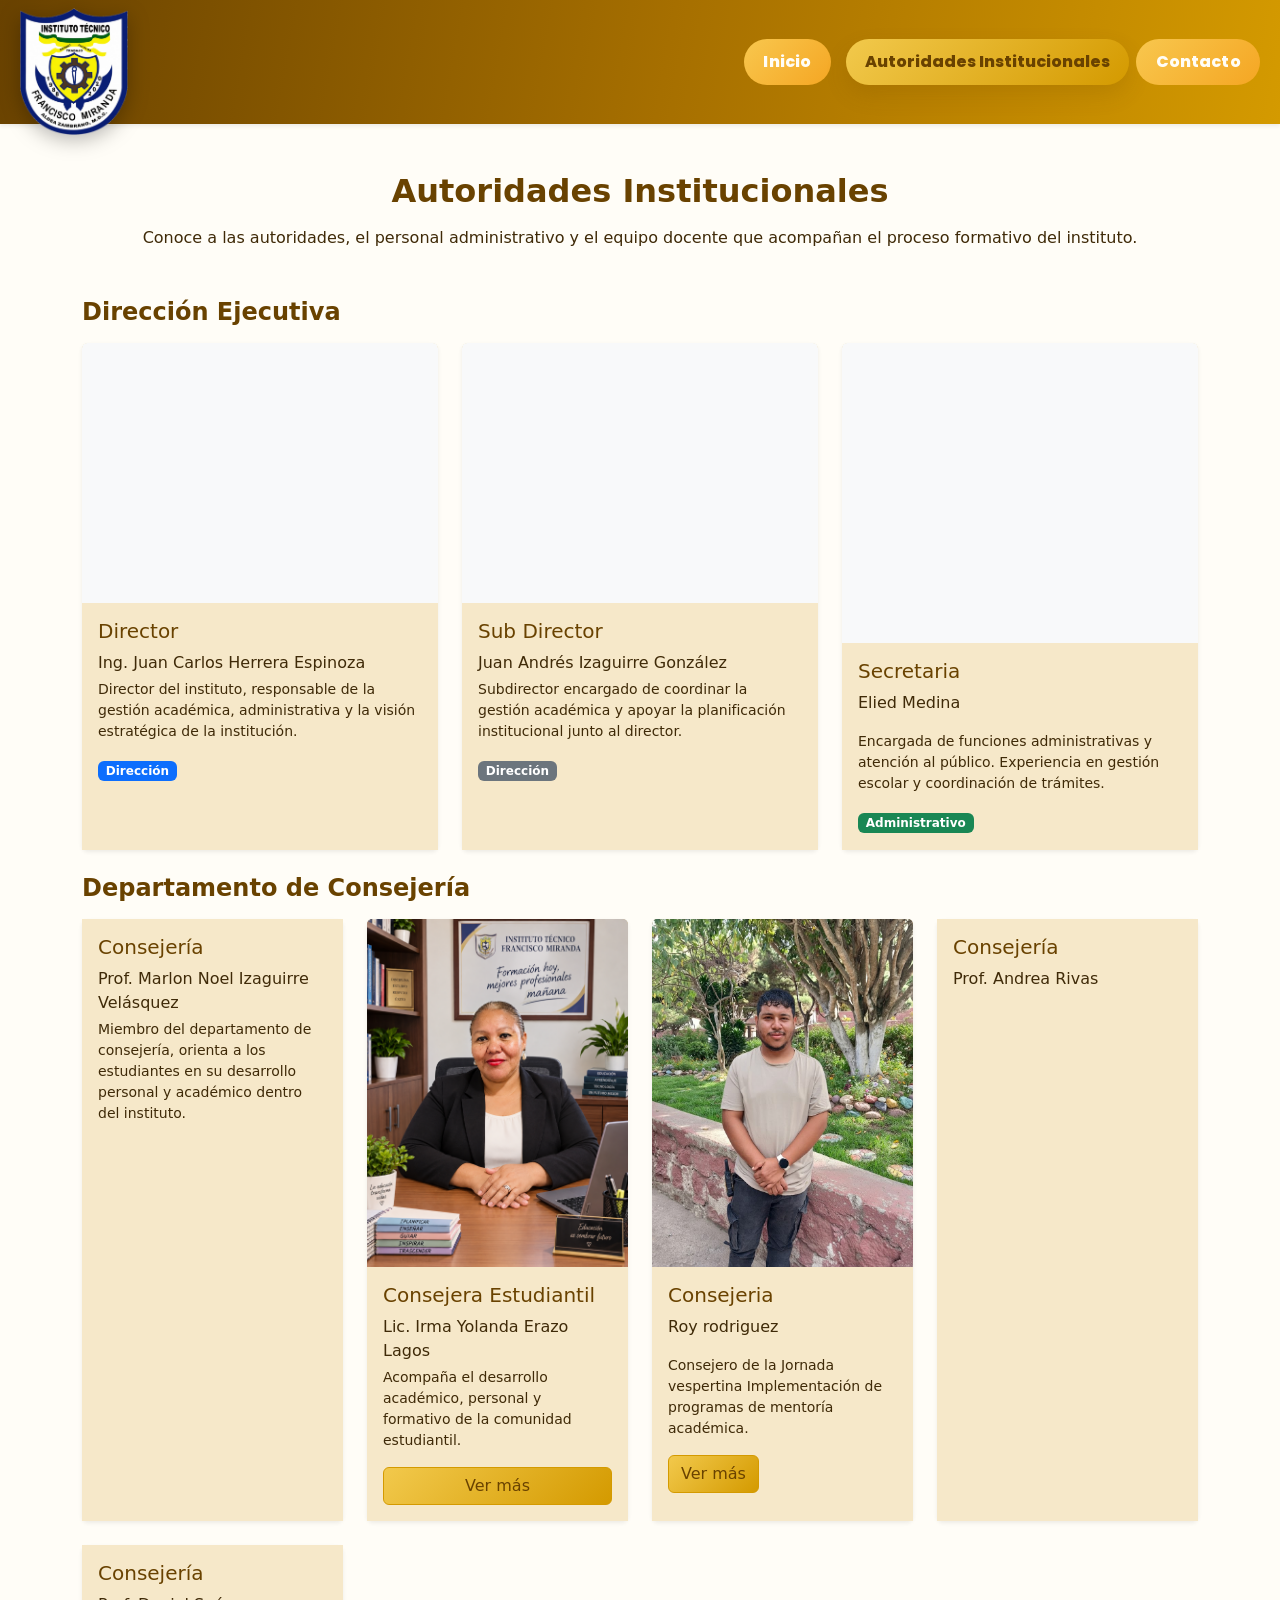
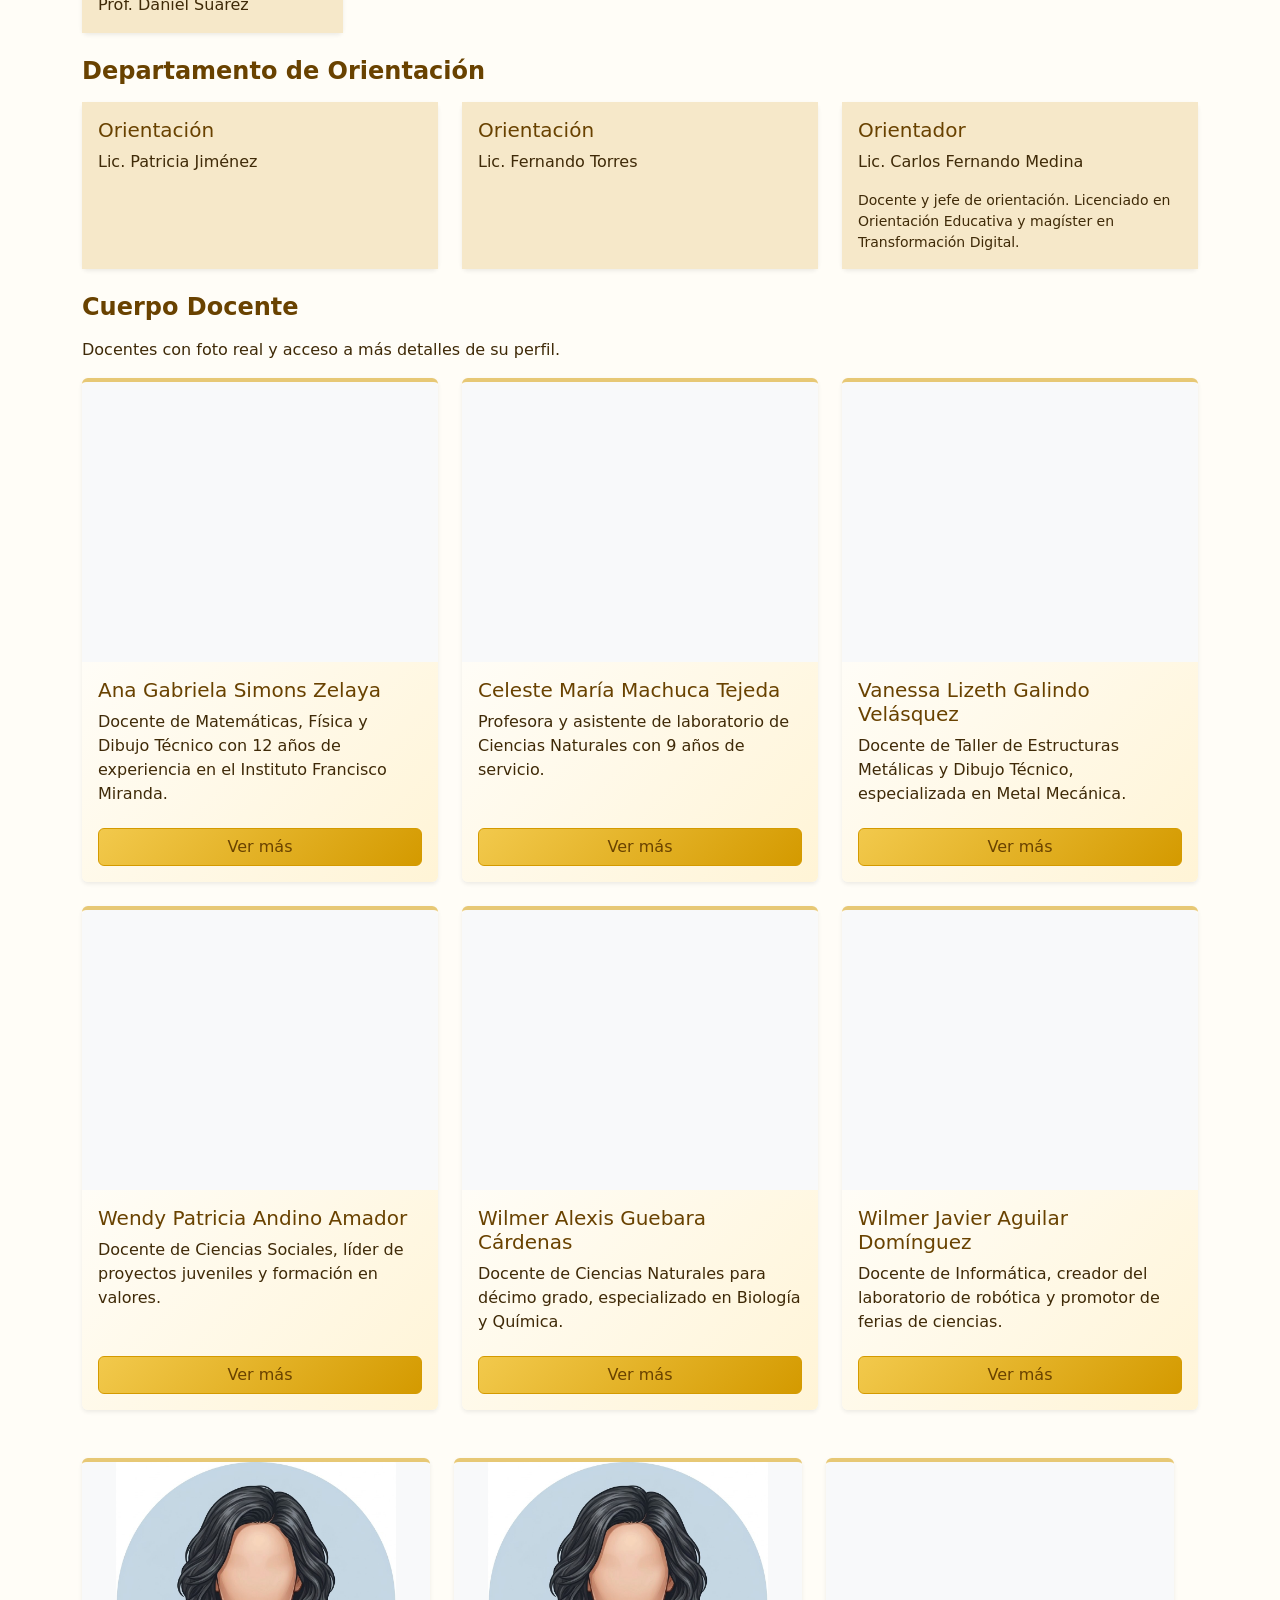
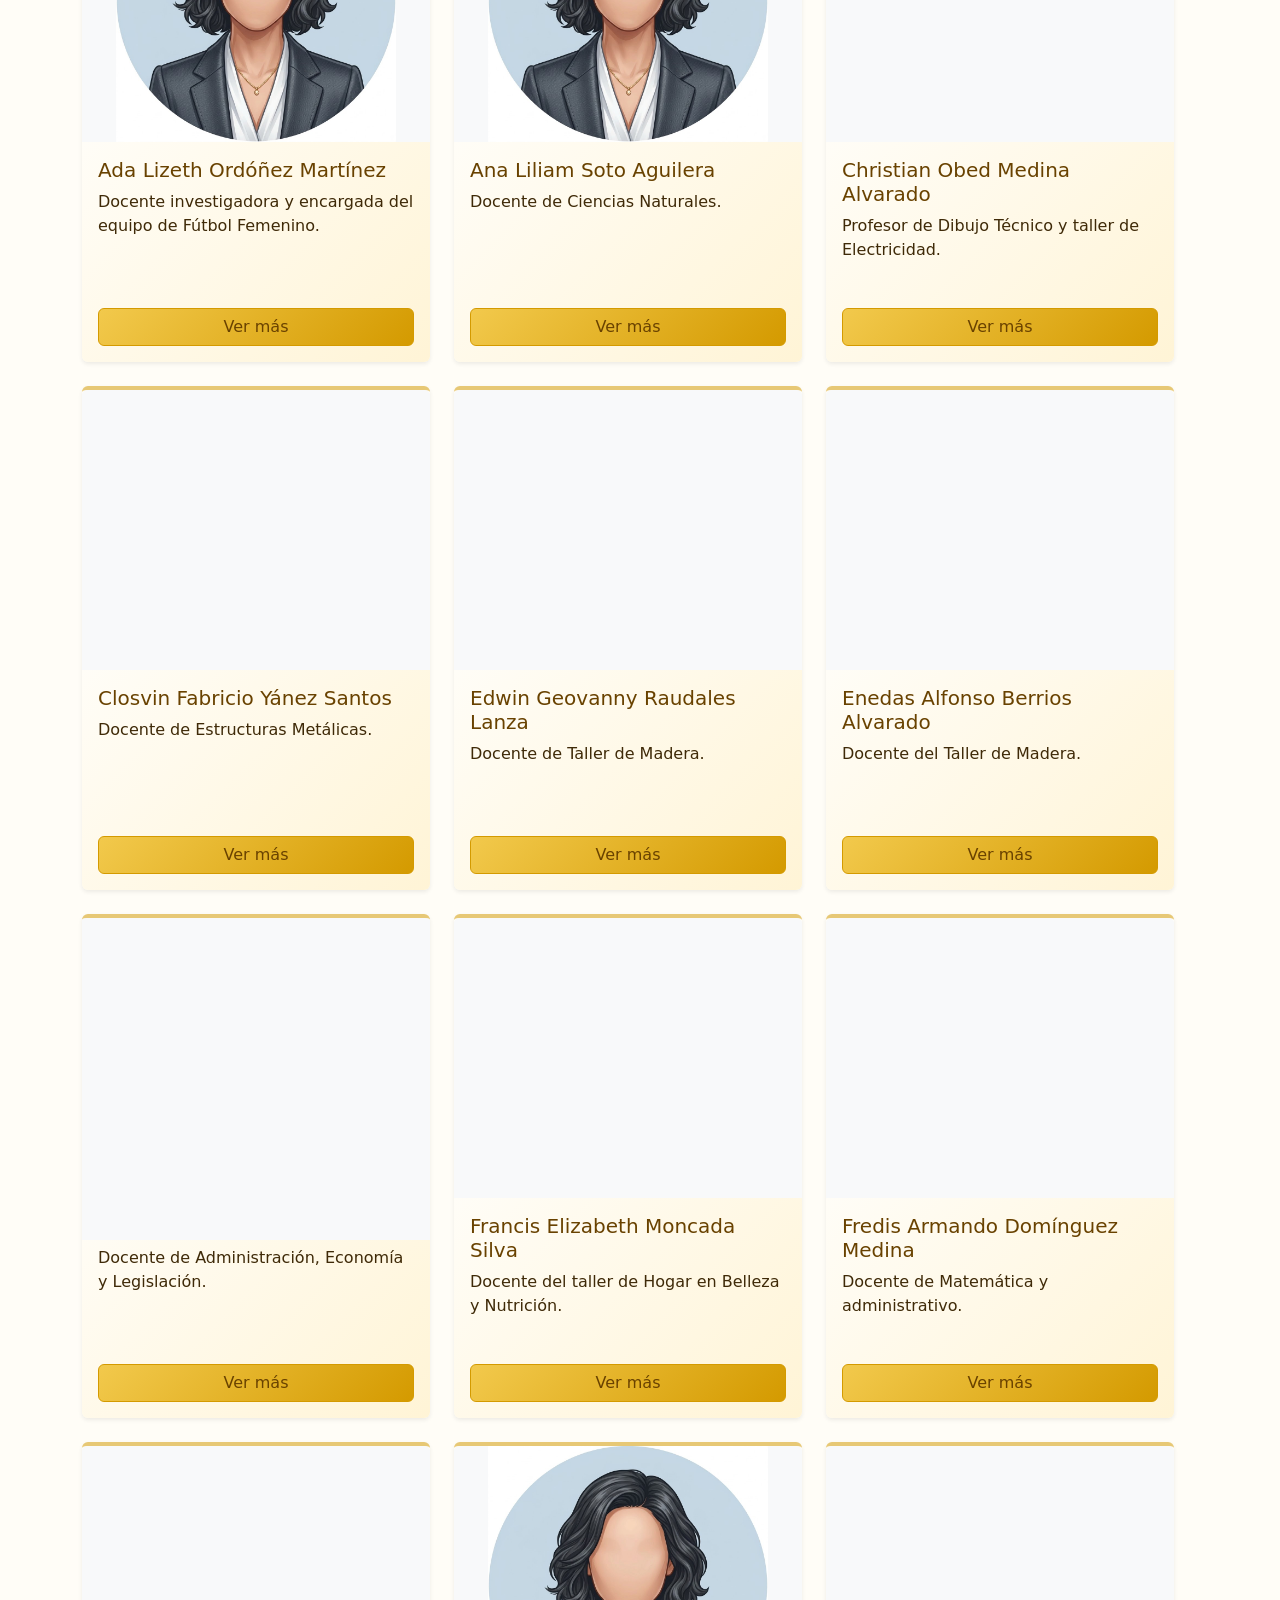
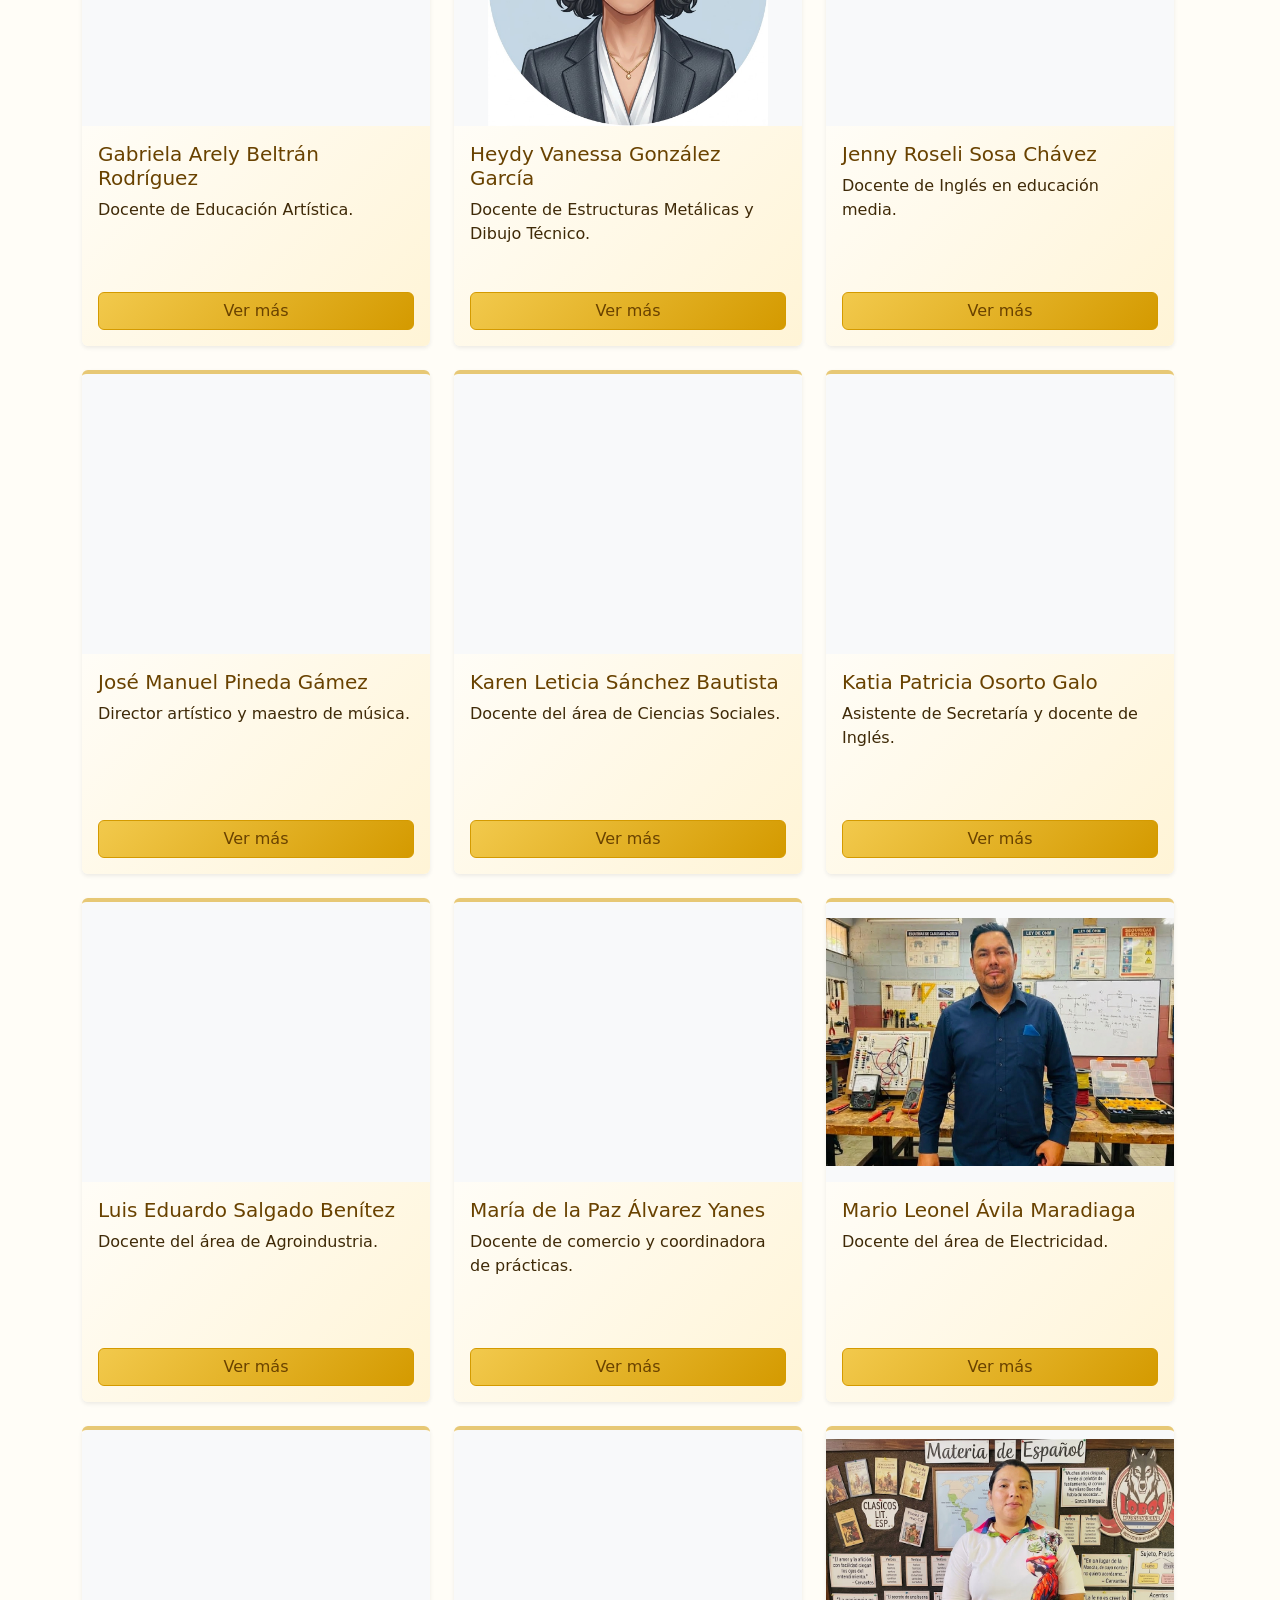
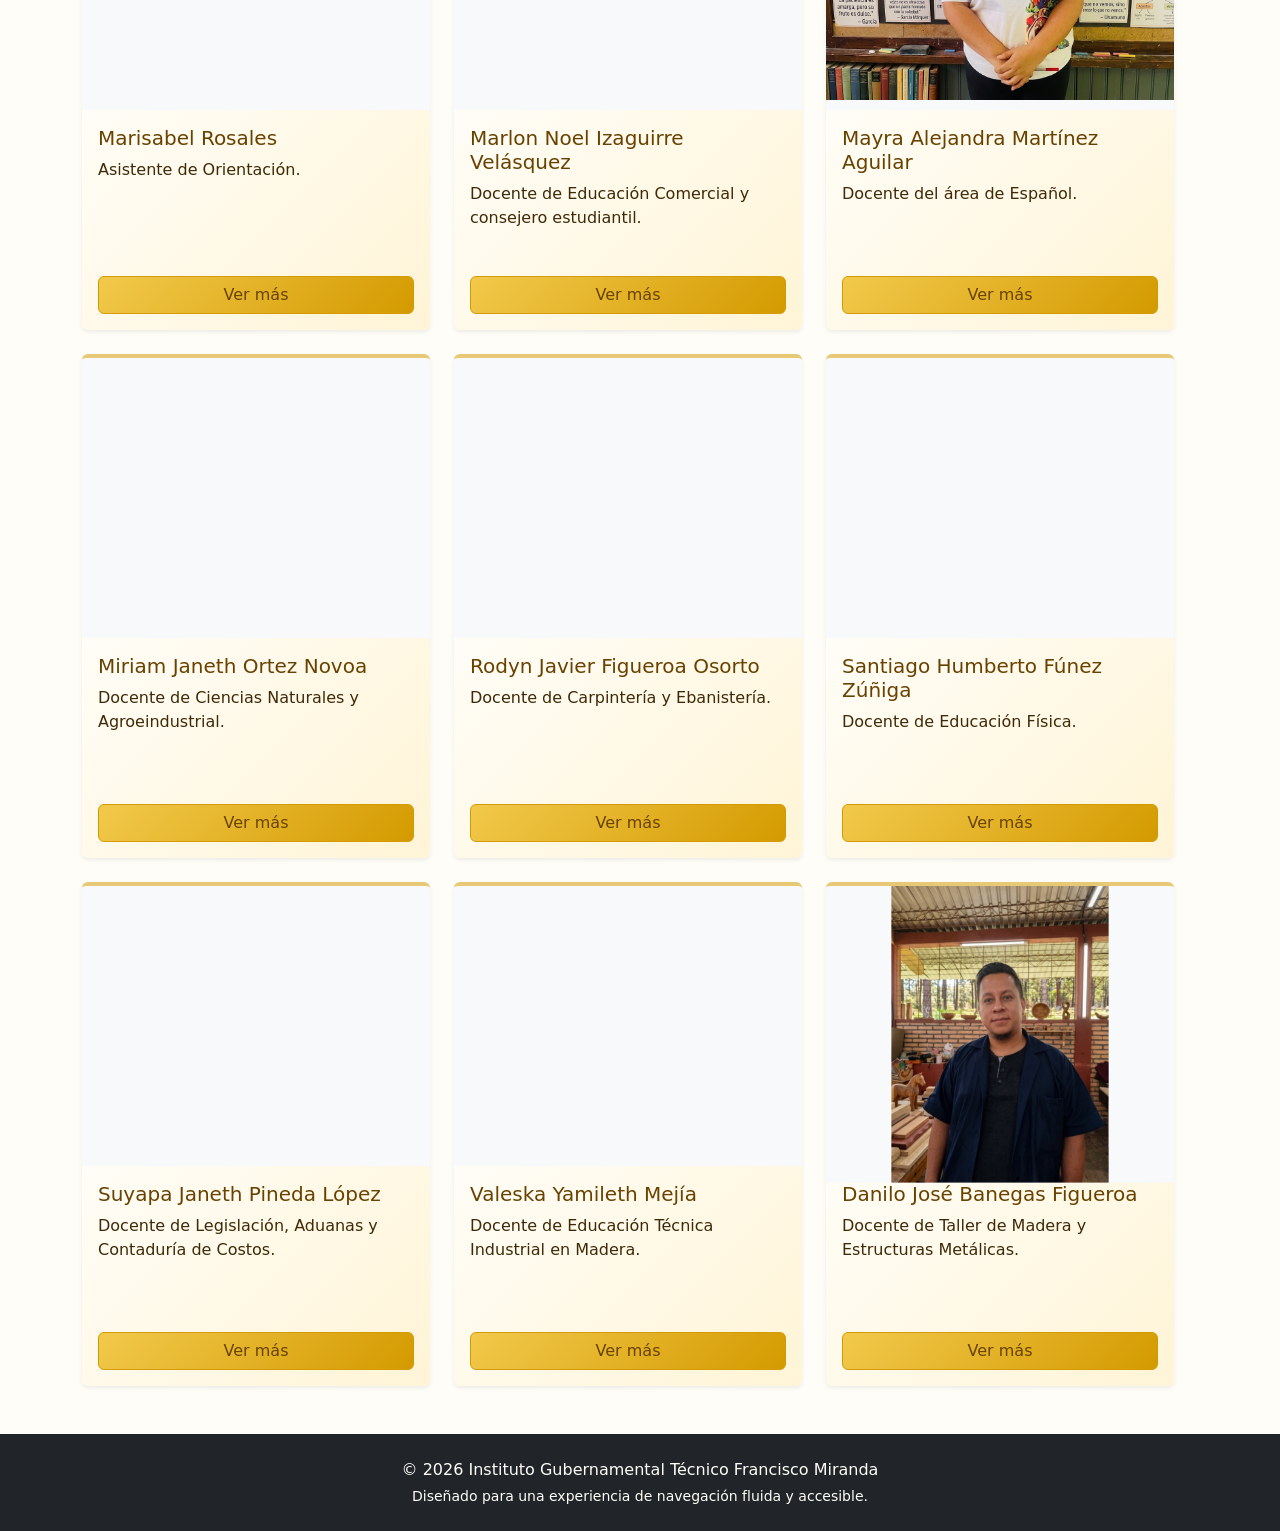
==== autoridades.html @ b141826d "cambio en apartado de Autoridades y cambios adicionales, fotos, botones etc" ====
<!DOCTYPE html>
<html lang="es">
  <head>
    <meta charset="UTF-8" />
    <meta name="viewport" content="width=device-width, initial-scale=1.0" />
    <title>Autoridades Institucionales - Instituto Técnico Francisco Miranda</title>
    <link href="https://cdn.jsdelivr.net/npm/bootstrap@5.3.2/dist/css/bootstrap.min.css" rel="stylesheet" />
    <link href="https://fonts.googleapis.com/css2?family=Poppins:wght@400;500;600;700;800&display=swap" rel="stylesheet" />
    <link rel="stylesheet" href="styles.css" />
  </head>
  <body>
    <header class="sticky-top shadow-sm site-header">
      <nav class="navbar navbar-expand-lg navbar-light container-fluid px-3">
        <a class="navbar-brand fw-bold d-flex align-items-center gap-2" href="index.html#inicio">
          <span class="logo-placeholder"><img src="fotos de maestros/Logo Instituto transparente.png" alt="Logo del Instituto Técnico Gubernamental Francisco Miranda" /></span>
          <span class="institution-name">Instituto Técnico Gubernamental Francisco Miranda</span>
        </a>
        <button class="navbar-toggler" type="button" data-bs-toggle="collapse" data-bs-target="#navbarSupportedContent" aria-controls="navbarSupportedContent" aria-expanded="false" aria-label="Abrir navegación">
          <span class="navbar-toggler-icon"></span>
        </button>
        <div class="collapse navbar-collapse" id="navbarSupportedContent">
          <ul class="navbar-nav ms-auto mb-2 mb-lg-0 align-items-lg-center">
            <li class="nav-item"><a class="nav-link" href="index.html">Inicio</a></li>
            <li class="nav-item ms-lg-2"><a class="btn btn-warning navbar-matricula-btn" href="autoridades.html" aria-current="page">Autoridades Institucionales</a></li>
            <li class="nav-item"><a class="nav-link" href="index.html#contacto">Contacto</a></li>
          </ul>
        </div>
      </nav>
    </header>

    <main>
      <div id="autoridades-content" aria-live="polite">
        <div class="container py-5 text-center">
          <div class="spinner-border" role="status"><span class="visually-hidden">Cargando...</span></div>
          <p class="mt-3">Cargando autoridades institucionales...</p>
        </div>
      </div>
    </main>

    <footer class="py-4 bg-dark text-white">
      <div class="container text-center">
        <p class="mb-1">© 2026 Instituto Gubernamental Técnico Francisco Miranda</p>
        <p class="small mb-0">Diseñado para una experiencia de navegación fluida y accesible.</p>
      </div>
    </footer>

    <div class="modal fade" id="teacherModal" tabindex="-1" aria-labelledby="teacherModalLabel" aria-hidden="true">
      <div class="modal-dialog modal-lg modal-dialog-centered">
        <div class="modal-content">
          <div class="modal-header">
            <div>
              <h5 class="modal-title" id="teacherModalLabel"></h5>
              <p class="mb-0 text-muted" id="teacherModalTitle"></p>
            </div>
            <button type="button" class="btn-close" data-bs-dismiss="modal" aria-label="Cerrar"></button>
          </div>
          <div class="modal-body">
            <p id="teacherModalSummary" class="fw-semibold"></p>
            <p id="teacherModalDetails" class="mb-0"></p>
          </div>
        </div>
      </div>
    </div>

    <script src="https://cdn.jsdelivr.net/npm/bootstrap@5.3.2/dist/js/bootstrap.bundle.min.js"></script>
    <script>
      async function cargarAutoridades() {
        const contenedor = document.getElementById('autoridades-content');

        try {
          const respuesta = await fetch('index.html');
          if (!respuesta.ok) throw new Error('No se pudo cargar el equipo institucional.');

          const documento = new DOMParser().parseFromString(await respuesta.text(), 'text/html');
          const autoridades = documento.getElementById('autoridades');
          if (!autoridades) throw new Error('No se encontró la sección de autoridades.');

          contenedor.replaceChildren(autoridades);
        } catch (error) {
          contenedor.innerHTML = '<div class="container py-5 text-center"><h1 class="section-title">Autoridades Institucionales</h1><p>No fue posible cargar la información en este momento.</p><a class="btn btn-primary" href="index.html">Volver al inicio</a></div>';
        }
      }

      document.getElementById('teacherModal').addEventListener('show.bs.modal', function (event) {
        const button = event.relatedTarget;
        document.getElementById('teacherModalLabel').textContent = button.getAttribute('data-bs-name') || '';
        document.getElementById('teacherModalTitle').textContent = button.getAttribute('data-bs-title') || '';
        document.getElementById('teacherModalSummary').textContent = button.getAttribute('data-bs-summary') || '';
        document.getElementById('teacherModalDetails').textContent = button.getAttribute('data-bs-details') || '';
      });

      cargarAutoridades();
    </script>
  </body>
</html>
---- styles.css ----
:root {
  --azul-principal: #0D6EFD;
  --azul-oscuro: #002B7F;
  --vino: #7A1F3D;
  --dorado: #FFD700;
  --lavanda: #D9D9FF;
  --blanco: #FFFFFF;
  --fondo-calido: #FFFACD;
  --azul-claro: #DCEAF7;
  --lavanda-suave: #F1EEFA;
  --dorado-claro: #F3D98B;
  --vino-claro: #A94B68;
  --texto: #172033;

  --primary: var(--azul-principal);
  --secondary: var(--dorado);
  --dark: var(--azul-oscuro);
  --light: var(--blanco);
  --ink: var(--texto);
  --teal: var(--vino);
  --nav-pastel: var(--lavanda);
  --nav-strong: var(--azul-oscuro);
  --header-blue: var(--azul-oscuro);
  --ochre-soft: var(--dorado-claro);
  --ochre-dark: #8A6515;
  --beige-page: var(--lavanda-suave);
  --project-blue: var(--azul-principal);
  --project-blue-dark: var(--azul-oscuro);
}

* {
  box-sizing: border-box;
}

html {
  scroll-behavior: smooth;
}

body {
  font-family: "Inter", system-ui, -apple-system, BlinkMacSystemFont, "Segoe UI", sans-serif;
  background-color: var(--beige-page);
  color: #212529;
}

.site-header {
  background: linear-gradient(90deg, #ffd700 0%, #d8b52a 45%, #002b7f 100%);
  font-family: "Poppins", sans-serif;
}

.institution-strip {
  padding: 0.5rem 20px;
  background-color: transparent;
  color: #ffffff;
  font-size: 0.9rem;
  font-weight: 700;
  letter-spacing: 0.08em;
  text-align: right;
  text-transform: uppercase;
}

.navbar {
  background-color: transparent;
  min-height: 82px;
  padding-left: 20px !important;
  padding-right: 20px !important;
}

.navbar-brand {
  margin-left: 0;
  padding: 0;
  background-color: transparent;
  color: #ffffff !important;
}

.navbar-brand:hover,
.navbar-brand:focus {
  color: #ffffff !important;
}

.institution-name {
  max-width: 245px;
  color: #ffffff;
  font-family: Georgia, "Times New Roman", serif;
  font-size: 1.35rem;
  font-weight: 700;
  letter-spacing: 0.02em;
  line-height: 1.2;
}

.logo-placeholder {
  display: inline-grid;
  width: 70px;
  height: 70px;
  place-items: center;
  overflow: visible;
  border-radius: 0;
  background-color: transparent;
  color: #172033;
  font-size: 0.68rem;
  font-weight: 800;
  letter-spacing: 0.06em;
}

.logo-placeholder img {
  display: block;
  width: 100%;
  height: 100%;
  object-fit: contain;
}

.nav-link {
  color: #ffffff !important;
  font-weight: 700;
  transition: color 0.25s ease, transform 0.25s ease;
}

.nav-link:hover,
.nav-link.active {
  color: #d9d9ff !important;
  transform: translateY(-1px);
}

.navbar-matricula-btn {
  border-radius: 999px;
  padding: 0.7rem 1.2rem;
  font-weight: 800;
  color: #1f2937 !important;
  background: linear-gradient(135deg, #f8c74e 0%, #f5a623 100%);
  border: none;
  box-shadow: 0 10px 22px rgba(245, 166, 35, 0.22);
}

.navbar-matricula-btn:hover {
  background: linear-gradient(135deg, #f4ba35 0%, #e9950a 100%);
  color: #1f2937 !important;
}

.specialty-bar {
  border-top: 1px solid rgba(255, 255, 255, 0.22);
  background-color: var(--vino);
}

.specialty-links {
  display: flex;
  gap: 0.8rem;
  align-items: center;
  justify-content: center;
  flex-wrap: wrap;
  padding-top: 0.35rem;
  padding-bottom: 0.35rem;
  width: 100%;
  max-width: 100%;
  overflow: visible;
}

.specialty-links a {
  flex: 0 1 auto;
  min-width: 10rem;
  padding: 0.65rem 1.15rem;
  border: 2px solid rgba(255, 255, 255, 0.9);
  border-radius: 999px;
  background-color: #ffffff;
  color: var(--header-blue);
  font-family: "Poppins", sans-serif;
  font-size: 1.12rem;
  font-weight: 700;
  letter-spacing: 0.02em;
  text-align: center;
  text-decoration: none;
  transition: transform 0.2s ease, background-color 0.2s ease, box-shadow 0.2s ease;
  display: inline-block;
  position: relative;
  box-shadow: 0 6px 14px rgba(17, 24, 39, 0.08);
}

.specialty-links a:hover {
  background-color: #d9d9ff;
  transform: translateY(-2px);
  box-shadow: 0 12px 22px rgba(17, 24, 39, 0.12);
}

.specialty-links .dropdown {
  position: relative;
  display: inline-block;
  flex: 0 1 auto;
  min-width: 8.5rem;
}

.specialty-links .dropdown-toggle {
  flex: 0 1 auto;
  min-width: 10rem;
  padding: 0.65rem 1.15rem;
  border: 2px solid rgba(255, 255, 255, 0.9);
  border-radius: 999px;
  background-color: #ffffff;
  color: var(--header-blue);
  font-family: "Poppins", sans-serif;
  font-size: 1.12rem;
  font-weight: 700;
  letter-spacing: 0.02em;
  text-align: center;
  text-decoration: none;
  display: block;
  transition: transform 0.2s ease, background-color 0.2s ease, box-shadow 0.2s ease;
  box-shadow: 0 6px 14px rgba(17, 24, 39, 0.08);
}

.specialty-links .dropdown-toggle::after {
  display: none;
}

.specialty-links .dropdown-toggle:hover {
  background-color: #d9d9ff;
  transform: translateY(-2px);
  box-shadow: 0 12px 22px rgba(17, 24, 39, 0.12);
}

.specialty-links .dropdown-menu {
  min-width: 250px;
  border: 2px solid rgba(255, 255, 255, 0.9);
  border-radius: 12px;
  background-color: #ffffff;
  box-shadow: 0 4px 12px rgba(0, 0, 0, 0.15);
}

.specialty-links .dropdown-item {
  padding: 0.75rem 1.25rem;
  color: var(--header-blue);
  font-weight: 500;
  transition: background-color 0.2s ease;
}

.specialty-links .dropdown-item:hover {
  background-color: #d9d9ff;
  color: var(--header-blue);
}

.specialty-links .dropdown-item.active,
.specialty-links .dropdown-item:active {
  background-color: #c0b8ff;
  color: var(--header-blue);
}

.specialty-links .dropdown-divider {
  margin: 0.5rem 0;
  border-color: rgba(166, 83, 58, 0.2);
}

.hero-section {
  min-height: 90vh;
  background-color: var(--ink);
}

.hero-section .carousel,
.hero-section .carousel-item {
  height: 90vh;
  min-height: 90vh;
}

.carousel-item {
  position: relative;
  background-position: center;
  background-size: cover;
}

.hero-overlay {
  position: absolute;
  inset: 0;
  background: linear-gradient(90deg, rgba(9, 25, 48, 0.9) 0%, rgba(9, 25, 48, 0.65) 48%, rgba(9, 25, 48, 0.2) 100%);
}

.hero-content {
  position: relative;
  z-index: 1;
  min-height: 90vh;
  display: flex;
  flex-direction: column;
  justify-content: center;
  align-items: flex-start;
  max-width: 1140px;
  padding: 6rem 4rem;
}

.hero-carousel-content {
  position: absolute;
  inset: 0;
  pointer-events: none;
}

.hero-carousel-content .hero-actions {
  pointer-events: auto;
}

.hero-kicker {
  color: #fbbf24;
  font-size: 0.82rem;
  font-weight: 700;
  letter-spacing: 0.12em;
  text-transform: uppercase;
}

.hero-content h1,
.hero-content h2 {
  max-width: 760px;
  margin: 1rem 0 0;
  font-size: clamp(2.5rem, 5vw, 5rem);
  font-weight: 800;
  line-height: 1.04;
}

.hero-content h1 {
  align-self: center;
  max-width: 900px;
  font-size: clamp(3rem, 6vw, 5.75rem);
  text-align: center;
}

.hero-content p {
  max-width: 650px;
  margin: 1.5rem 0 0;
  font-size: clamp(1rem, 1.8vw, 1.3rem);
  line-height: 1.65;
}

.hero-actions {
  display: flex;
  flex-wrap: wrap;
  gap: 0.8rem;
  margin-top: 1.25rem;
  transform: translateY(-0.5rem);
}

.carousel-indicators {
  z-index: 2;
}

.carousel-indicators [data-bs-target] {
  width: 2.5rem;
  height: 0.25rem;
  border: 0;
  border-radius: 0;
}

.section-title {
  font-size: clamp(2rem, 2.5vw, 2.75rem);
  font-weight: 700;
  margin-bottom: 1rem;
}

.category-tabs {
  display: flex;
  justify-content: center;
  align-items: center;
  flex-wrap: wrap;
  gap: 0.9rem;
  margin: 0 auto 1.4rem;
}

.category-tab {
  border: none;
  border-radius: 999px;
  background: #e5e5e5;
  color: #333333;
  font-size: 0.98rem;
  font-weight: 700;
  letter-spacing: 0.01em;
  padding: 0.8rem 1.5rem;
  min-width: 130px;
  box-shadow: 0 4px 10px rgba(17, 24, 39, 0.05);
  transition: all 0.25s ease;
}

.category-tab:hover,
.category-tab.is-active {
  background: #ffffff;
  color: #1b2d4f;
  transform: translateY(-1px);
  box-shadow: 0 8px 18px rgba(17, 24, 39, 0.08);
}

.tab-panels {
  position: relative;
  margin-top: 0.75rem;
}

.tab-panel {
  display: none;
}

.tab-panel.is-active {
  display: block;
}

.tab-dropdown-card {
  max-width: 980px;
  margin: 0 auto;
  background: #ffffff;
  border: 1px solid rgba(17, 24, 39, 0.06);
  border-radius: 1.25rem;
  box-shadow: 0 18px 35px rgba(15, 23, 42, 0.08);
  padding: 1.25rem;
}

.career-grid {
  display: grid;
  grid-template-columns: repeat(3, minmax(0, 1fr));
  gap: 1.25rem;
}

.career-card {
  background: #f8f8f8;
  border: 1px solid rgba(17, 24, 39, 0.05);
  border-radius: 1rem;
  padding: 1.25rem;
  min-height: 210px;
}

.career-card h3 {
  font-size: 1.12rem;
  font-weight: 800;
  color: #1b2d4f;
  margin-bottom: 0.7rem;
  line-height: 1.5;
}

.career-card p {
  margin: 0;
  color: #374151;
  line-height: 1.65;
}

.career-card-expanded {
  grid-column: 1 / -1;
}

.career-more-toggle {
  margin-top: 1rem;
}

.career-details {
  margin-top: 1.25rem;
  padding-top: 1.25rem;
  border-top: 1px solid rgba(27, 45, 79, 0.14);
}

.career-details h4 {
  margin: 0 0 0.85rem;
  color: #1b2d4f;
  font-size: 1.05rem;
  font-weight: 800;
}

.career-timeline {
  display: grid;
  gap: 0.7rem;
  margin-bottom: 1.25rem;
}

.career-timeline p {
  margin: 0;
  font-size: 0.92rem;
}

.career-gallery {
  display: grid;
  grid-template-columns: repeat(3, minmax(0, 1fr));
  gap: 0.75rem;
}

.career-gallery img {
  width: 100%;
  aspect-ratio: 3 / 2;
  border-radius: 0.7rem;
  object-fit: cover;
  background: var(--azul-claro);
}

.dropdown-list {
  list-style: none;
  padding: 0;
  margin: 0;
  display: grid;
  gap: 0.85rem;
}

.dropdown-list li,
.dropdown-list a {
  display: flex;
  align-items: center;
  gap: 0.6rem;
  color: #1f2937;
  font-weight: 600;
  text-decoration: none;
  padding: 0.75rem 0.9rem;
  border-radius: 0.8rem;
  background: #f5f5f5;
}

.dropdown-list a:hover {
  background: #efefef;
}

.dropdown-badge {
  display: inline-flex;
  align-items: center;
  justify-content: center;
  min-width: 96px;
  padding: 0.2rem 0.6rem;
  border-radius: 999px;
  background: #f5d98a;
  color: #3b2d00;
  font-size: 0.68rem;
  font-weight: 700;
  letter-spacing: 0.02em;
  text-transform: uppercase;
}

.eyebrow {
  color: var(--nav-strong);
  font-size: 0.78rem;
  font-weight: 800;
  letter-spacing: 0.14em;
  text-transform: uppercase;
}

.specialties-section {
  background-color: var(--lavanda-suave);
}

.specialty-card {
  min-height: 205px;
  padding: 1.6rem;
  border: 1px solid rgba(95, 72, 23, 0.1);
  border-radius: 0.75rem;
  color: #40351e;
  box-shadow: 0 0.75rem 1.5rem rgba(138, 101, 21, 0.08);
  transition: transform 0.25s ease, box-shadow 0.25s ease;
}

.workshop-button {
  display: inline-block;
  margin-top: 1rem;
  padding: 0.55rem 0.85rem;
  border-radius: 0.35rem;
  background-color: var(--ochre-dark);
  color: #fff9e7;
  font-size: 0.82rem;
  font-weight: 800;
  text-decoration: none;
}

.workshop-button:hover {
  background-color: #3f2f0d;
  color: #ffffff;
}

.specialty-card:hover {
  transform: translateY(-5px);
  box-shadow: 0 1rem 2rem rgba(138, 101, 21, 0.15);
}

.specialty-card span {
  color: var(--nav-strong);
  font-size: 0.76rem;
  font-weight: 800;
}

.specialty-card h3 {
  margin: 1.6rem 0 0.65rem;
  font-size: 1.35rem;
  font-weight: 800;
}

.specialty-card p {
  margin: 0;
  line-height: 1.55;
}

.specialty-ochre { background-color: #f5e1a4; }
.specialty-yellow { background-color: #f9d7b5; }
.specialty-peach { background-color: #e9d8ff; }
.specialty-purple { background-color: #e9d8ff; }
.specialty-orange { background-color: #f9d7b5; }
.specialty-cream { background-color: #f7e8c6; }
.specialty-sage { background-color: #dce8c4; }
.specialty-blue { background-color: var(--azul-claro); }

.subsection-title {
  font-size: 1.5rem;
  font-weight: 600;
  color: var(--ochre-dark);
  margin-bottom: 1rem;
}

.info-box {
  background-color: #f4e6c8;
}

#instituto {
  position: relative;
  isolation: isolate;
  overflow: hidden;
  background-color: #FFFACD;
  background-image:
    radial-gradient(circle at 12% 22%, rgba(255, 255, 255, 0.34) 0 2.2rem, transparent 2.35rem),
    radial-gradient(circle at 82% 18%, rgba(255, 255, 255, 0.24) 0 3rem, transparent 3.15rem),
    radial-gradient(circle at 28% 78%, rgba(255, 255, 255, 0.2) 0 1.5rem, transparent 1.65rem),
    radial-gradient(circle at 91% 74%, rgba(255, 255, 255, 0.28) 0 2.4rem, transparent 2.55rem),
    linear-gradient(135deg, #FFFACD 0%, #FFF7C2 100%);
  background-size: auto, auto, auto, auto, 100% 100%;
}

#instituto > .container {
  position: relative;
  z-index: 1;
}

#instituto .info-box {
  background: rgba(255, 250, 205, 0.82);
  border: 1px solid rgba(196, 154, 58, 0.22);
  box-shadow: 0 8px 20px rgba(138, 101, 21, 0.08);
}

/* Superficies claras coherentes en todo el sitio. */
.tab-dropdown-card,
.matricula-card,
.matricula-form-page,
.noticias-section,
.noticias-contenido,
.carpinteria-contenido,
.galeria-item,
.historia-card,
.valor-item,
.matricula-form-panel,
.matricula-item,
.image-placeholder,
.achievement-card,
.challenge-card,
.quality-card {
  background-color: var(--fondo-calido);
}

.tab-dropdown-card,
.matricula-card,
.matricula-form-page,
.noticias-contenido,
.carpinteria-contenido,
.galeria-item,
.historia-card,
.matricula-form-panel {
  background-image: linear-gradient(135deg, rgba(255, 255, 255, 0.22), rgba(255, 250, 205, 0.9));
}

.historia-toggle {
  display: block;
  min-width: 140px;
  margin: 1.5rem 0 2rem auto;
  padding: 0.75rem 1.5rem;
  background: linear-gradient(135deg, var(--vino) 0%, var(--azul-oscuro) 100%);
  border: 2px solid var(--dorado);
  border-radius: 999px;
  color: #fffaf3;
  font-weight: 700;
  letter-spacing: 0.02em;
  box-shadow: 0 6px 14px rgba(96, 71, 20, 0.22);
  transition: transform 0.2s ease, box-shadow 0.2s ease, background 0.2s ease;
}

.historia-toggle:hover,
.historia-toggle:focus-visible {
  background: linear-gradient(135deg, #a57b20 0%, #7a5a18 100%);
  border-color: #f3d98c;
  color: #ffffff;
  transform: translateY(-2px);
  box-shadow: 0 9px 18px rgba(96, 71, 20, 0.28);
}

.historia-detalles {
  animation: historiaReveal 0.35s ease-out;
}

@keyframes historiaReveal {
  from {
    opacity: 0;
    transform: translateY(-8px);
  }
  to {
    opacity: 1;
    transform: translateY(0);
  }
}

.card-hover {
  transition: transform 0.25s ease, box-shadow 0.25s ease;
}

.card-hover:hover {
  transform: translateY(-6px);
  box-shadow: 0 20px 40px rgba(15, 23, 42, 0.12);
}

.teacher-card img {
  width: 100%;
  height: 280px;
  object-fit: contain;
  object-position: center;
  background-color: #f8f9fa;
}

.teacher-card .danilo-photo {
  height: 280px;
  object-fit: contain;
  transform: scale(1.12);
  transform-origin: center;
}

.teacher-card .fatima-photo {
  object-fit: contain;
  object-position: center;
  transform: scale(1.15);
  transform-origin: center top;
  clip-path: inset(0);
}

.teacher-card {
  overflow: hidden;
  border: 0;
  border-top: 4px solid var(--primary);
  background-color: var(--nav-pastel);
  transition: transform 0.25s ease, box-shadow 0.25s ease;
}

.teacher-card:nth-child(3n + 2) {
  border-top-color: var(--teal);
}

.teacher-card:nth-child(3n) {
  border-top-color: var(--dorado);
}

.teacher-card .card-body {
  background: linear-gradient(135deg, #fffdf0 0%, var(--nav-pastel) 100%);
}

.teacher-card:nth-child(3n + 2) .card-body {
  background: linear-gradient(135deg, var(--blanco) 0%, var(--lavanda) 100%);
}

.teacher-card:nth-child(3n) .card-body {
  background: linear-gradient(135deg, var(--blanco) 0%, var(--dorado-claro) 100%);
}

.teacher-card:hover {
  transform: translateY(-6px);
  box-shadow: 0 1rem 2rem rgba(23, 32, 51, 0.14) !important;
}

#autoridades .container > .mb-4 .card {
  background-color: var(--ochre-soft);
  border: 0;
}

#autoridades .container > .mb-4 .card .card-body {
  background-color: #f6e8c9;
  color: #382b13;
}

#autoridades {
  scroll-margin-top: 130px;
}

/* El equipo institucional se consulta en su página independiente. */
body.home-page #autoridades {
  display: none;
}

#proyectos .card {
  overflow: hidden;
  border: 0;
  background-color: var(--project-blue);
  color: #ffffff;
}

#proyectos .card .card-body {
  background-color: var(--project-blue);
}

#proyectos .card .card-title,
#proyectos .card .card-text {
  color: #ffffff;
}

/* Imágenes de dirección y consejería con más espacio para mostrar el rostro */
.executive-img,
.counselor-img {
  width: 100%;
  height: 260px;
  object-fit: cover;
  object-position: center;
  background-color: #f8f9fa;
}

.secretary-img {
  height: 300px;
  object-position: center top;
}

.teacher-card .card-body {
  min-height: 220px;
}

.social-links a {
  color: #212529;
  text-decoration: none;
  border-bottom: 2px solid transparent;
  transition: border-color 0.25s ease, color 0.25s ease;
}

.social-links a:hover {
  color: var(--primary);
  border-color: var(--primary);
}

.map-card iframe {
  min-height: 320px;
}

.matricula-section {
  background: linear-gradient(135deg, #f6f7ff 0%, #fff8df 100%);
}

.matricula-card {
  background: linear-gradient(135deg, #ffffff 0%, #fffaf2 100%);
  border: 2px solid rgba(15, 118, 110, 0.12);
  border-radius: 28px;
  padding: 2rem;
  box-shadow: 0 18px 40px rgba(15, 23, 42, 0.08);
}

.matricula-texto {
  color: #334155;
  line-height: 1.7;
  margin-bottom: 1.25rem;
}

.matricula-lista {
  list-style: none;
  padding: 0;
  margin: 0 0 1.5rem;
  display: grid;
  gap: 0.7rem;
}

.matricula-lista li {
  position: relative;
  padding-left: 1.5rem;
  color: #1f2937;
  font-weight: 600;
}

.matricula-lista li::before {
  content: "✓";
  position: absolute;
  left: 0;
  top: 0;
  color: #0f766e;
  font-weight: 800;
}

.matricula-btn,
.matricula-submit {
  background: linear-gradient(135deg, #f8c74e 0%, #f5a623 100%);
  border: none;
  color: #1f2937;
  font-weight: 800;
  box-shadow: 0 12px 25px rgba(245, 166, 35, 0.22);
}

.matricula-btn:hover,
.matricula-submit:hover {
  background: linear-gradient(135deg, #f4ba35 0%, #e9950a 100%);
  color: #1f2937;
}

.matricula-panel {
  display: grid;
  gap: 1rem;
  background: linear-gradient(135deg, rgba(15, 118, 110, 0.07), rgba(59, 130, 246, 0.08));
  border: 1px solid rgba(15, 118, 110, 0.15);
  border-radius: 20px;
  padding: 1.25rem;
}

.matricula-item {
  display: flex;
  flex-direction: column;
  gap: 0.25rem;
  background: rgba(255, 255, 255, 0.82);
  border-radius: 14px;
  padding: 1rem 1.1rem;
}

.matricula-item span {
  color: #475569;
  font-size: 0.75rem;
  letter-spacing: 0.08em;
  text-transform: uppercase;
  font-weight: 700;
}

.matricula-form-panel {
  margin-top: 2rem;
  background: rgba(255, 255, 255, 0.76);
  border: 1px solid rgba(15, 118, 110, 0.12);
  border-radius: 22px;
  padding: 1.5rem;
}

.matricula-chip {
  display: inline-flex;
  align-items: center;
  padding: 0.45rem 0.85rem;
  border-radius: 999px;
  background: #e0f2fe;
  color: #0f172a;
  font-size: 0.8rem;
  font-weight: 700;
}

.matricula-form-panel .form-label {
  font-weight: 700;
  color: #1f2937;
}

.matricula-form-panel .form-control,
.matricula-form-panel .form-select {
  border-radius: 14px;
  border: 1px solid rgba(15, 118, 110, 0.2);
  min-height: 52px;
}

.matricula-form-panel .form-control:focus,
.matricula-form-panel .form-select:focus {
  border-color: rgba(15, 118, 110, 0.7);
  box-shadow: 0 0 0 0.2rem rgba(15, 118, 110, 0.12);
}

.matricula-page-main {
  min-height: calc(100vh - 230px);
  background: linear-gradient(135deg, #f3e6ca 0%, #ead9b8 100%);
}

.matricula-form-page {
  max-width: 820px;
  padding: 2.5rem;
  background: rgba(255, 255, 255, 0.92);
  border: 2px solid rgba(15, 118, 110, 0.14);
  border-radius: 24px;
  box-shadow: 0 18px 40px rgba(15, 23, 42, 0.1);
}

.matricula-form-page .form-label {
  color: #1f2937;
  font-weight: 700;
}

.matricula-form-page .form-control,
.matricula-form-page .form-select {
  min-height: 52px;
  border: 1px solid rgba(15, 118, 110, 0.2);
  border-radius: 14px;
}

.matricula-form-page .form-control:focus,
.matricula-form-page .form-select:focus {
  border-color: rgba(15, 118, 110, 0.7);
  box-shadow: 0 0 0 0.2rem rgba(15, 118, 110, 0.12);
}

@media (max-width: 576px) {
  .matricula-form-page {
    padding: 1.25rem;
  }
}

footer {
  background-color: var(--azul-oscuro);
}

footer p {
  color: rgba(255, 255, 255, 0.75);
}

@media (max-width: 992px) {
  .hero-section {
    min-height: 70vh;
  }

  .hero-section .carousel,
  .hero-section .carousel-item,
  .hero-content {
    min-height: 70vh;
  }
}

@media (max-width: 768px) {
  .hero-section {
    padding-top: 0;
  }

  .hero-content {
    padding: 5rem 2.5rem 6rem;
  }

  .hero-content h1,
  .hero-content h2 {
    font-size: clamp(2.3rem, 11vw, 3.8rem);
  }
}

/* ===== PALETA INSTITUCIONAL MOSTAZA, OCRE Y BLANCO ===== */
:root {
  --mostaza: #D49A00;
  --mostaza-claro: #F2C94C;
  --ocre: #A66F00;
  --ocre-profundo: #694200;
  --crema: #FFF4D6;
  --marfil: #FFFDF7;
  --linea-ocre: #E7C875;
  --texto-ocre: #3F2A08;
  --sombra-ocre: rgba(105, 66, 0, 0.16);

  --azul-principal: var(--mostaza);
  --azul-oscuro: var(--ocre-profundo);
  --vino: var(--ocre);
  --dorado: var(--mostaza);
  --lavanda: var(--crema);
  --fondo-calido: var(--crema);
  --azul-claro: var(--crema);
  --lavanda-suave: var(--marfil);
  --dorado-claro: var(--mostaza-claro);
  --vino-claro: var(--mostaza-claro);
  --texto: var(--texto-ocre);
}

body {
  background-color: var(--marfil);
  color: var(--texto-ocre);
}

.site-header,
.navbar-wrapper {
  background: linear-gradient(100deg, var(--ocre-profundo) 0%, var(--ocre) 52%, var(--mostaza) 100%);
}

.institution-strip,
.navbar-brand,
.institution-name,
.nav-link,
.hero-content,
.hero-section,
footer,
#proyectos .card,
#proyectos .card .card-body {
  color: var(--marfil);
}

.nav-link:hover,
.nav-link.active,
.hero-kicker,
.eyebrow,
.specialty-card span,
.social-links a:hover {
  color: var(--mostaza-claro) !important;
}

.specialty-bar,
footer {
  background-color: var(--ocre-profundo);
}

.specialty-links a,
.specialty-links .dropdown-toggle,
.dropdown-menu,
.category-tab.is-active,
.tab-dropdown-card,
.matricula-card,
.matricula-form-page,
.matricula-form-panel {
  background-color: var(--marfil);
  border-color: var(--linea-ocre);
  color: var(--texto-ocre);
}

.specialty-links a:hover,
.specialty-links .dropdown-toggle:hover,
.specialty-links .dropdown-item:hover,
.category-tab:hover {
  background-color: var(--crema);
  color: var(--ocre-profundo);
}

.specialty-links .dropdown-item,
.category-tab,
.career-card h3,
.career-details h4,
.dropdown-list li,
.dropdown-list a,
.matricula-form-panel .form-label,
.matricula-form-page .form-label {
  color: var(--texto-ocre);
}

.navbar-matricula-btn,
.matricula-btn,
.matricula-submit,
.workshop-button,
.historia-toggle {
  background: linear-gradient(135deg, var(--mostaza-claro), var(--mostaza));
  border-color: var(--mostaza);
  color: var(--ocre-profundo) !important;
  box-shadow: 0 10px 22px var(--sombra-ocre);
}

.navbar-matricula-btn:hover,
.matricula-btn:hover,
.matricula-submit:hover,
.workshop-button:hover,
.historia-toggle:hover,
.historia-toggle:focus-visible {
  background: var(--ocre);
  border-color: var(--ocre-profundo);
  color: var(--marfil) !important;
}

.hero-overlay {
  background: linear-gradient(90deg, rgba(63, 42, 8, 0.92) 0%, rgba(105, 66, 0, 0.68) 52%, rgba(166, 111, 0, 0.2) 100%);
}

.section-title,
.subsection-title,
.career-card h3,
.career-details h4,
.matricula-texto,
.matricula-lista li,
.matricula-form-panel .form-label,
.matricula-form-page .form-label {
  color: var(--ocre-profundo);
}

.specialties-section,
.matricula-section,
.matricula-page-main {
  background: linear-gradient(135deg, var(--crema) 0%, var(--marfil) 100%);
}

.specialty-card,
.career-card,
.teacher-card,
.historia-card,
.valor-item,
.achievement-card,
.challenge-card,
.quality-card {
  background: var(--marfil);
  border-color: var(--linea-ocre);
  color: var(--texto-ocre);
  box-shadow: 0 0.75rem 1.5rem var(--sombra-ocre);
}

.specialty-ochre,
.specialty-yellow,
.specialty-peach,
.specialty-purple,
.specialty-orange,
.specialty-cream,
.specialty-sage,
.specialty-blue,
.info-box,
.career-card,
.image-placeholder {
  background: var(--crema);
}

.teacher-card .card-body,
.teacher-card:nth-child(3n + 2) .card-body,
.teacher-card:nth-child(3n) .card-body {
  background: linear-gradient(135deg, var(--marfil), var(--crema));
}

.teacher-card,
.teacher-card:nth-child(3n + 2),
.teacher-card:nth-child(3n) {
  border-top-color: var(--mostaza);
}

.form-control:focus,
.form-select:focus,
.matricula-form-panel .form-control:focus,
.matricula-form-panel .form-select:focus,
.matricula-form-page .form-control:focus,
.matricula-form-page .form-select:focus {
  border-color: var(--mostaza);
  box-shadow: 0 0 0 0.2rem rgba(212, 154, 0, 0.2);
}

.dropdown-badge,
.matricula-chip {
  background: var(--mostaza-claro);
  color: var(--ocre-profundo);
}

:root {
  --azul-principal: #0D6EFD;
  --azul-oscuro: #002B7F;
  --vino: #7A1F3D;
  --dorado: #FFD700;
  --lavanda: #D9D9FF;
  --blanco: #FFFFFF;
}

body {
  background-color: var(--lavanda-suave);
  color: var(--texto);
}

.site-header,
.matricula-page-main {
  background: linear-gradient(135deg, var(--azul-oscuro) 0%, var(--azul-principal) 100%);
}

.specialty-bar,
footer {
  background-color: var(--vino);
}

.nav-link:hover,
.nav-link.active,
.specialty-links a:hover,
.specialty-links .dropdown-toggle:hover,
.specialty-links .dropdown-item:hover,
.specialty-links .dropdown-item.active,
.specialty-links .dropdown-item:active {
  color: var(--azul-oscuro) !important;
  background-color: var(--lavanda);
}

.navbar-matricula-btn,
.matricula-btn,
.matricula-submit {
  background: var(--dorado);
  color: var(--azul-oscuro) !important;
}

.navbar-matricula-btn:hover,
.matricula-btn:hover,
.matricula-submit:hover {
  background: var(--dorado-claro);
  color: var(--azul-oscuro) !important;
}

.hero-section {
  background-color: var(--azul-oscuro);
}

.hero-kicker,
.eyebrow,
.dropdown-badge {
  color: var(--vino);
}

.category-tab {
  background-color: var(--lavanda);
  color: var(--azul-oscuro);
}

.category-tab:hover,
.category-tab.is-active {
  background-color: var(--azul-principal);
  color: var(--blanco);
}

.tab-dropdown-card,
.career-card,
.info-box,
.matricula-card,
.matricula-form-page {
  background: var(--blanco);
}

.career-card,
.dropdown-list li,
.dropdown-list a {
  background-color: var(--azul-claro);
}

.career-card h3,
.career-details h4,
.section-title,
.subsection-title {
  color: var(--azul-oscuro);
}

.specialties-section,
.historia-section,
.matricula-section {
  background: var(--lavanda-suave);
}

.specialty-card {
  color: var(--azul-oscuro);
  border-color: rgba(0, 43, 127, 0.16);
  box-shadow: 0 0.75rem 1.5rem rgba(0, 43, 127, 0.1);
}

.specialty-ochre,
.specialty-yellow,
.specialty-cream {
  background-color: var(--dorado-claro);
}

.specialty-peach,
.specialty-purple {
  background-color: var(--lavanda);
}

.specialty-orange,
.specialty-sage {
  background-color: #E8C5D0;
}

.specialty-blue {
  background-color: var(--azul-claro);
}

.workshop-button,
.historia-toggle {
  background: var(--vino);
  color: var(--blanco);
}

.workshop-button:hover,
.historia-toggle:hover,
.historia-toggle:focus-visible {
  background: var(--azul-oscuro);
  color: var(--blanco);
}

.teacher-card {
  border-top-color: var(--azul-principal);
  background-color: var(--lavanda);
}

.teacher-card:nth-child(3n + 2) {
  border-top-color: var(--vino);
}

.teacher-card:nth-child(3n) {
  border-top-color: var(--dorado);
}

#proyectos .card {
  background-color: var(--azul-principal);
}

.social-links a:hover,
.matricula-lista li::before {
  color: var(--vino);
}

.matricula-panel,
.matricula-form-panel {
  border-color: rgba(0, 43, 127, 0.16);
  background: var(--lavanda-suave);
}

.matricula-chip {
  background: var(--lavanda);
  color: var(--azul-oscuro);
}

.historia-card {
  background-color: var(--blanco);
  border-color: var(--dorado);
}

.historia-badge {
  background: var(--vino);
  color: var(--blanco);
}

.historia-titulo {
  color: var(--azul-oscuro);
}

/* Tratamiento caligráfico y translúcido para el encabezado principal. */
.institution-name {
  display: none;
  position: relative;
  z-index: 1;
  max-width: 330px;
  color: rgba(255, 231, 147, 0.96);
  font-family: "Dancing Script", cursive;
  font-size: clamp(1.35rem, 2.4vw, 2rem);
  font-weight: 700;
  letter-spacing: 0;
  line-height: 1.05;
  text-shadow: 0 2px 12px rgba(0, 0, 0, 0.34);
}

.navbar-brand {
  position: static;
  z-index: auto;
  transform: none;
  align-items: center !important;
}

.site-header .navbar {
  min-height: 108px;
}

.logo-placeholder {
  position: relative;
  z-index: 2;
  width: 108px;
  height: 108px;
  flex: 0 0 108px;
  margin: 0;
  filter: drop-shadow(0 5px 10px rgba(0, 0, 0, 0.28));
}

.site-header .navbar-nav {
  gap: 0.45rem;
}

.site-header .nav-link {
  padding: 0.7rem 1.2rem !important;
  border: 0;
  border-radius: 999px;
  background: linear-gradient(135deg, #f8c74e 0%, #f5a623 100%);
  color: #1f2937 !important;
  font-family: "Poppins", sans-serif;
  font-size: 1rem;
  font-weight: 800;
  letter-spacing: 0.01em;
  transition: background-color 0.25s ease, border-color 0.25s ease, transform 0.25s ease;
}

.site-header .nav-link:hover,
.site-header .nav-link.active {
  background: linear-gradient(135deg, #f4ba35 0%, #e9950a 100%);
  color: #1f2937 !important;
  transform: translateY(-1px);
}

.site-header .nav-link::after {
  display: none;
}

.hero-content h1 {
  max-width: 900px;
  padding: 0.6rem 1.25rem 0.8rem;
  border: 0;
  border-radius: 0;
  background: radial-gradient(ellipse at center, rgba(0, 24, 72, 0.52) 0%, rgba(0, 24, 72, 0.28) 38%, rgba(0, 24, 72, 0.08) 64%, transparent 82%);
  color: rgba(255, 231, 147, 0.98);
  font-family: "Dancing Script", cursive;
  font-size: clamp(2.8rem, 6vw, 5.6rem);
  font-weight: 700;
  letter-spacing: 0;
  line-height: 1.05;
  text-shadow: 0 3px 16px rgba(0, 0, 0, 0.5);
}

@media (max-width: 576px) {
  .site-header .navbar {
    min-height: 88px;
  }

  .institution-name {
    max-width: 190px;
    font-size: 1.15rem;
  }

  .logo-placeholder {
    width: 88px;
    height: 88px;
    flex-basis: 88px;
  }

  .hero-content h1 {
    font-size: clamp(2.2rem, 12vw, 3.5rem);
  }
}

/* ===== SECCIÓN HISTORIA DEL INSTITUTO ===== */

.historia-section {
  background: linear-gradient(135deg, var(--blanco) 0%, var(--lavanda-suave) 100%);
  padding: 4rem 1rem;
}

.historia-card {
  max-width: 900px;
  margin: 0 auto;
  padding: 4rem 3rem;
  background-color: var(--blanco);
  border-radius: 12px;
  border: 2px solid var(--dorado);
  box-shadow: 
    0 10px 30px rgba(62, 39, 35, 0.12),
    0 4px 10px rgba(130, 87, 57, 0.08),
    inset 0 1px 0 rgba(255, 255, 255, 0.6);
  position: relative;
  background-image: 
    repeating-linear-gradient(
      90deg,
      transparent,
      transparent 2px,
      rgba(230, 200, 121, 0.03) 2px,
      rgba(230, 200, 121, 0.03) 4px
    );
}

.historia-badge {
  display: inline-block;
  position: absolute;
  top: -18px;
  right: 3rem;
  padding: 0.9rem 1.8rem;
  background: linear-gradient(135deg, var(--vino) 0%, var(--azul-oscuro) 100%);
  color: var(--blanco);
  border-radius: 50px;
  font-family: 'Merriweather', serif;
  font-size: 1.6rem;
  font-weight: 800;
  letter-spacing: 0.04em;
  box-shadow: 0 8px 18px rgba(62, 39, 35, 0.3);
  border: 2px solid rgba(255,255,255,0.2);
  text-shadow: 0 2px 8px rgba(0,0,0,0.2);
}

.historia-titulo {
  font-family: 'Dancing Script', cursive;
  font-size: 3rem;
  font-weight: 700;
  color: var(--azul-oscuro);
  text-align: center;
  margin-bottom: 3rem;
  line-height: 1.2;
  letter-spacing: -0.02em;
  text-shadow: 1px 1px 2px rgba(255, 255, 255, 0.8);
}

.historia-contenido {
  margin-top: 2rem;
}

.historia-seccion {
  margin-bottom: 3rem;
  padding-bottom: 2rem;
  border-bottom: 2px solid var(--dorado);
}

.historia-seccion:last-child {
  border-bottom: none;
  margin-bottom: 0;
  padding-bottom: 0;
}

.historia-subtitulo {
  font-family: 'Merriweather', serif;
  font-size: 1.6rem;
  font-weight: 700;
  color: var(--vino);
  margin-bottom: 1.2rem;
  letter-spacing: -0.01em;
}

.historia-contenido p {
  font-family: 'Merriweather', serif;
  font-size: 1.05rem;
  line-height: 1.8;
  color: #4a4a4a;
  margin-bottom: 1.2rem;
}

.historia-contenido strong {
  color: var(--azul-oscuro);
  font-weight: 700;
}

.historia-lista {
  list-style: none;
  padding-left: 1.5rem;
  margin-bottom: 1.2rem;
}

.historia-lista li {
  font-family: 'Merriweather', serif;
  font-size: 1rem;
  line-height: 1.8;
  color: #4a4a4a;
  padding-left: 1.5rem;
  position: relative;
}

.historia-lista li:before {
  content: "✦";
  position: absolute;
  left: 0;
  color: var(--vino);
  font-weight: bold;
}

.historia-timeline {
  list-style: none;
  padding-left: 0;
  margin-bottom: 1.2rem;
}

.historia-timeline li {
  font-family: 'Merriweather', serif;
  font-size: 1rem;
  line-height: 2;
  color: #4a4a4a;
  padding-left: 2rem;
  position: relative;
  margin-bottom: 0.5rem;
}

.historia-timeline li:before {
  content: "→";
  position: absolute;
  left: 0;
  color: var(--vino);
  font-weight: bold;
  font-size: 1.2rem;
}

.historia-timeline li strong {
  color: var(--azul-oscuro);
  font-weight: 700;
}

.valores-grid {
  display: grid;
  grid-template-columns: repeat(auto-fit, minmax(180px, 1fr));
  gap: 1.2rem;
  margin-top: 1.5rem;
}

.valor-item {
  padding: 1.2rem 1rem;
  background: linear-gradient(135deg, var(--dorado) 0%, var(--dorado-claro) 100%);
  border: 1px solid var(--dorado);
  border-radius: 8px;
  font-family: 'Merriweather', serif;
  font-size: 0.95rem;
  font-weight: 600;
  color: var(--azul-oscuro);
  text-align: center;
  line-height: 1.4;
  box-shadow: 0 2px 8px rgba(130, 87, 57, 0.1);
  transition: transform 0.3s ease, box-shadow 0.3s ease;
}

.valor-item:hover {
  transform: translateY(-3px);
  box-shadow: 0 4px 12px rgba(130, 87, 57, 0.2);
}

@media (max-width: 768px) {
  .historia-card {
    padding: 2rem 1.5rem;
  }

  .historia-titulo {
    font-size: 2rem;
    margin-bottom: 2rem;
  }

  .historia-badge {
    top: -12px;
    right: 1rem;
    font-size: 0.85rem;
    padding: 0.5rem 1rem;
  }

  .historia-subtitulo {
    font-size: 1.3rem;
  }

  .historia-contenido p {
    font-size: 0.95rem;
  }

  .valores-grid {
    grid-template-columns: repeat(auto-fit, minmax(150px, 1fr));
    gap: 0.8rem;
  }

  .valor-item {
    padding: 0.8rem 0.7rem;
    font-size: 0.85rem;
  }
}

/* ===== SECCIÓN NOTICIAS, PROYECTOS E INNOVACIÓN ===== */

.noticias-section {
  background-color: #ffffff;
  padding: 5rem 1rem;
}

.noticias-titulo {
  font-family: 'Caveat', cursive;
  font-size: 3.2rem;
  font-weight: 600;
  color: #0d6efd;
  text-align: left;
  margin-bottom: 3.5rem;
  letter-spacing: -0.02em;
  position: relative;
  padding-bottom: 1.5rem;
}

.noticias-titulo::after {
  content: '';
  position: absolute;
  bottom: 0;
  left: 0;
  width: 80px;
  height: 4px;
  background: linear-gradient(90deg, #0d6efd 0%, transparent 100%);
  border-radius: 2px;
}

.noticias-bloque {
  display: grid;
  grid-template-columns: 1fr 1fr;
  gap: 3rem;
  align-items: center;
  margin-bottom: 4rem;
  animation: fadeIn 0.6s ease-out;
}

@keyframes fadeIn {
  from {
    opacity: 0;
    transform: translateY(20px);
  }
  to {
    opacity: 1;
    transform: translateY(0);
  }
}

.noticias-bloque-invertido {
  direction: rtl;
}

.noticias-bloque-invertido > * {
  direction: ltr;
}

.noticias-contenido {
  padding: 2rem 1.5rem;
  background: #f9f9f9;
  border-radius: 10px;
  border-left: 4px solid #0d6efd;
  box-shadow: 0 4px 12px rgba(13, 110, 253, 0.08);
  transition: transform 0.3s ease, box-shadow 0.3s ease, border-color 0.3s ease;
}

.noticias-contenido:hover {
  transform: translateY(-5px);
  box-shadow: 0 8px 20px rgba(13, 110, 253, 0.15);
  border-left-color: #0a58ca;
}

.noticias-subtitulo {
  font-family: 'Poppins', sans-serif;
  font-size: 1.5rem;
  font-weight: 700;
  color: #1f2937;
  margin-bottom: 1rem;
  line-height: 1.3;
}

.noticias-contenido p {
  font-family: 'Inter', 'Roboto', system-ui, sans-serif;
  font-size: 1rem;
  line-height: 1.7;
  color: #4b5563;
  margin-bottom: 1rem;
}

.noticias-contenido p:last-child {
  margin-bottom: 0;
}

.noticias-imagen {
  position: relative;
  overflow: hidden;
  border-radius: 10px;
  box-shadow: 0 10px 30px rgba(0, 0, 0, 0.12);
  transition: transform 0.4s ease;
}

.noticias-imagen img {
  width: 100%;
  height: 280px;
  object-fit: cover;
  object-position: center;
  display: block;
  transition: transform 0.4s ease;
  border-radius: 10px;
}

.noticias-imagen img.imagen-festival {
  object-fit: contain;
  background-color: #f3f4f6;
}

.noticias-imagen img.imagen-dia-estudiante {
  height: 280px;
  object-fit: cover;
  object-position: center top;
}

.noticias-imagen-festival {
  display: grid;
  grid-template-columns: repeat(2, minmax(0, 1fr));
  gap: 0.75rem;
  background-color: #f3f4f6;
  box-shadow: none;
}

.noticias-imagen-festival img {
  border-radius: 10px;
}

.noticias-imagen img.imagen-bienvenida {
  width: 100%;
  height: 280px;
  object-fit: cover;
  object-position: center;
}

.noticias-imagen:hover img {
  transform: scale(1.05);
}

/* Responsive Design */
@media (max-width: 1024px) {
  .noticias-bloque {
    grid-template-columns: 1fr;
    gap: 2rem;
  }

  .noticias-bloque-invertido {
    direction: ltr;
  }

  .noticias-bloque-invertido > * {
    direction: ltr;
  }

  .noticias-titulo {
    font-size: 2.5rem;
  }

  .noticias-imagen-festival {
    grid-template-columns: 1fr;
  }

  .noticias-contenido {
    padding: 1.5rem;
  }

  .noticias-subtitulo {
    font-size: 1.3rem;
  }
}

@media (max-width: 768px) {
  .noticias-section {
    padding: 3rem 1rem;
  }

  .noticias-titulo {
    font-size: 2rem;
    margin-bottom: 2.5rem;
  }

  .noticias-bloque {
    gap: 1.5rem;
    margin-bottom: 2.5rem;
  }

  .noticias-contenido {
    padding: 1.2rem;
    border-left-width: 3px;
  }

  .noticias-subtitulo {
    font-size: 1.15rem;
  }

  .noticias-contenido p {
    font-size: 0.95rem;
    line-height: 1.6;
  }
}

/* ===== SECCIÓN TALLER DE CARPINTERÍA Y EBANISTERÍA ===== */

.carpinteria-section {
  background: linear-gradient(180deg, var(--blanco) 0%, var(--lavanda-suave) 52%, var(--lavanda) 100%);
  padding: 5rem 1rem;
  position: relative;
}

.carpinteria-section::before {
  content: '';
  position: absolute;
  top: 0;
  left: 0;
  right: 0;
  height: 1px;
  background: linear-gradient(90deg, transparent, var(--vino), transparent);
}

.carpinteria-header {
  text-align: center;
  margin-bottom: 4rem;
}

.carpinteria-titulo {
  font-family: 'Playfair Display', serif;
  font-size: 3.5rem;
  font-weight: 700;
  color: var(--azul-oscuro);
  margin-bottom: 0.8rem;
  letter-spacing: -0.02em;
  line-height: 1.2;
  text-shadow: 2px 2px 4px rgba(255, 255, 255, 0.5);
}

.carpinteria-subtitulo {
  font-family: 'Merriweather', serif;
  font-size: 1.4rem;
  font-weight: 400;
  color: var(--vino);
  font-style: italic;
  margin: 0;
  letter-spacing: 0.02em;
}

.carpinteria-contenido {
  max-width: 900px;
  margin: 0 auto 5rem;
  background: var(--blanco);
  padding: 3.5rem;
  border: 2px solid var(--lavanda);
  border-radius: 8px;
  box-shadow: 
    0 8px 32px rgba(74, 44, 17, 0.1),
    inset 0 1px 1px rgba(255, 255, 255, 0.8),
    0 0 0 1px rgba(139, 111, 71, 0.1);
  position: relative;
}

.carpinteria-contenido::before {
  content: '✦';
  position: absolute;
  top: -1.5rem;
  left: 50%;
  transform: translateX(-50%);
  font-size: 2rem;
  color: var(--vino);
}

.carpinteria-articulo {
  margin-bottom: 3.5rem;
  padding-bottom: 3.5rem;
  border-bottom: 1px solid var(--lavanda);
  position: relative;
}

.carpinteria-articulo:last-child {
  margin-bottom: 0;
  padding-bottom: 0;
  border-bottom: none;
}

.carpinteria-seccion-titulo {
  font-family: 'Playfair Display', serif;
  font-size: 2rem;
  font-weight: 600;
  color: var(--azul-oscuro);
  margin-bottom: 1.5rem;
  letter-spacing: -0.01em;
  padding-left: 1.5rem;
  position: relative;
}

.carpinteria-seccion-titulo::before {
  content: '';
  position: absolute;
  left: 0;
  top: 0;
  width: 4px;
  height: 100%;
  background: linear-gradient(180deg, var(--vino), var(--dorado));
  border-radius: 2px;
}

.carpinteria-contenido p {
  font-family: 'Merriweather', serif;
  font-size: 1.05rem;
  line-height: 1.85;
  color: var(--texto);
  margin-bottom: 1.5rem;
}

.carpinteria-contenido strong {
  color: var(--azul-oscuro);
  font-weight: 700;
}

.carpinteria-lista {
  list-style: none;
  padding-left: 1.5rem;
  margin: 1.5rem 0;
}

.carpinteria-lista li {
  font-family: 'Merriweather', serif;
  font-size: 1rem;
  line-height: 1.9;
  color: var(--texto);
  padding-left: 2rem;
  position: relative;
  margin-bottom: 0.8rem;
}

.carpinteria-lista li::before {
  content: '➢';
  position: absolute;
  left: 0.5rem;
  color: var(--vino);
  font-weight: bold;
  font-size: 1.1rem;
}

/* Galería de Imágenes */
.carpinteria-galeria {
  margin-top: 5rem;
}

.galeria-titulo {
  font-family: 'Playfair Display', serif;
  font-size: 2.2rem;
  font-weight: 600;
  color: var(--azul-oscuro);
  text-align: center;
  margin-bottom: 3rem;
  letter-spacing: -0.01em;
}

.galeria-grid {
  display: grid;
  grid-template-columns: repeat(auto-fit, minmax(280px, 1fr));
  gap: 2rem;
  max-width: 1200px;
  margin: 0 auto;
}

.galeria-item {
  position: relative;
  overflow: hidden;
  border-radius: 8px;
  background: var(--blanco);
  border: 1px solid var(--lavanda);
  box-shadow: 0 6px 20px rgba(74, 44, 17, 0.12);
  transition: transform 0.4s cubic-bezier(0.23, 1, 0.320, 1), 
              box-shadow 0.4s ease;
}

.galeria-item:hover {
  transform: translateY(-8px) scale(1.02);
  box-shadow: 0 12px 30px rgba(74, 44, 17, 0.25);
}

.galeria-item img {
  width: 100%;
  height: 280px;
  object-fit: cover;
  display: block;
  transition: filter 0.4s ease;
  filter: brightness(0.95);
}

.galeria-item:hover img {
  filter: brightness(1.05);
}

.galeria-caption {
  font-family: 'Merriweather', serif;
  font-size: 0.95rem;
  font-weight: 600;
  color: var(--azul-oscuro);
  text-align: center;
  padding: 1.2rem 0.8rem;
  margin: 0;
  background: linear-gradient(180deg, transparent, rgba(139, 111, 71, 0.05));
}

/* Responsive Design */
@media (max-width: 1024px) {
  .carpinteria-titulo {
    font-size: 2.8rem;
  }

  .carpinteria-subtitulo {
    font-size: 1.2rem;
  }

  .carpinteria-contenido {
    padding: 2.5rem;
  }

  .galeria-grid {
    grid-template-columns: repeat(auto-fit, minmax(240px, 1fr));
    gap: 1.5rem;
  }
}

@media (max-width: 768px) {
  .carpinteria-section {
    padding: 3rem 1rem;
  }

  .carpinteria-titulo {
    font-size: 2rem;
    margin-bottom: 0.5rem;
  }

  .carpinteria-subtitulo {
    font-size: 1rem;
  }

  .carpinteria-contenido {
    padding: 1.5rem;
    margin-bottom: 3rem;
  }

  .carpinteria-contenido::before {
    top: -1rem;
    font-size: 1.5rem;
  }

  .carpinteria-articulo {
    margin-bottom: 2.5rem;
    padding-bottom: 2.5rem;
  }

  .carpinteria-seccion-titulo {
    font-size: 1.5rem;
    padding-left: 1.2rem;
  }

  .carpinteria-contenido p {
    font-size: 0.95rem;
    line-height: 1.7;
  }

  .carpinteria-lista li {
    font-size: 0.9rem;
    line-height: 1.8;
  }

  .galeria-titulo {
    font-size: 1.7rem;
    margin-bottom: 2rem;
  }

  .galeria-grid {
    grid-template-columns: repeat(auto-fit, minmax(200px, 1fr));
    gap: 1.2rem;
  }

  .galeria-item img {
    height: 220px;
  }

  .galeria-caption {
    font-size: 0.85rem;
    padding: 0.8rem;
  }
}

/* Ajustes exclusivos para teléfonos: el diseño de escritorio permanece igual. */
@media (max-width: 767px) {
  html,
  body {
    max-width: 100%;
    overflow-x: hidden;
  }

  .navbar {
    min-height: 70px;
    padding-left: 0.75rem !important;
    padding-right: 0.75rem !important;
  }

  .navbar-brand {
    min-width: 0;
    max-width: calc(100% - 58px);
  }

  .logo-placeholder {
    width: 52px;
    height: 58px;
    flex: 0 0 52px;
  }

  .institution-name {
    max-width: 175px;
    font-size: 0.95rem;
  }

  .navbar-toggler {
    flex: 0 0 auto;
    padding: 0.35rem 0.5rem;
  }

  .navbar-collapse {
    padding: 0.75rem 0 0.25rem;
  }

  .navbar-nav {
    align-items: stretch !important;
  }

  .navbar-nav .nav-item {
    width: 100%;
  }

  .navbar-nav .nav-link {
    padding: 0.6rem 0.25rem;
  }

  .navbar-matricula-btn {
    display: block;
    margin-top: 0.35rem;
    text-align: center;
  }

  .specialty-links {
    gap: 0.45rem;
    padding: 0.55rem 0.5rem;
  }

  .specialty-links a,
  .specialty-links .dropdown,
  .specialty-links .dropdown-toggle {
    min-width: 0;
    width: 100%;
  }

  .specialty-links a,
  .specialty-links .dropdown-toggle {
    padding: 0.65rem 0.75rem;
    font-size: 0.9rem;
  }

  .specialty-links .dropdown-menu {
    position: static !important;
    width: 100%;
    min-width: 0;
    margin-top: 0.35rem;
  }

  .hero-section,
  .hero-section .carousel,
  .hero-section .carousel-item,
  .hero-content {
    min-height: 72vh;
  }

  .hero-content {
    align-items: center;
    padding: 4rem 1.25rem 5rem;
    text-align: center;
  }

  .hero-content h1 {
    max-width: 100%;
    font-size: clamp(2rem, 10vw, 3.1rem);
    line-height: 1.1;
  }

  .hero-content p {
    max-width: 100%;
    font-size: 0.98rem;
    line-height: 1.55;
  }

  .hero-actions,
  .matricula-card .btn,
  .matricula-form-page .btn {
    width: 100%;
  }

  .hero-actions .btn {
    width: 100%;
    white-space: normal;
  }

  section.py-5 {
    padding-top: 2.75rem !important;
    padding-bottom: 2.75rem !important;
  }

  .section-title {
    font-size: clamp(1.7rem, 8vw, 2.35rem);
    line-height: 1.15;
  }

  .historia-card,
  .matricula-card,
  .matricula-form-page {
    padding: 1.25rem;
    border-radius: 16px;
  }

  .historia-card {
    width: 100%;
  }

  .matricula-card {
    margin-left: 0;
    margin-right: 0;
  }

  .matricula-form-page {
    width: 100%;
  }

  .map-card iframe {
    min-height: 240px;
    height: 240px;
  }

  .teacher-card img {
    height: 230px;
  }

  .teacher-card .danilo-photo {
    height: 230px;
  }

  .teacher-card .card-body {
    min-height: 0;
  }

  footer .container {
    padding-left: 1rem;
    padding-right: 1rem;
  }
}

/* Cierre de paleta: estas reglas prevalecen sobre estilos historicos anteriores. */
:root {
  --azul-principal: var(--mostaza);
  --azul-oscuro: var(--ocre-profundo);
  --vino: var(--ocre);
  --dorado: var(--mostaza);
  --lavanda: var(--crema);
  --blanco: var(--marfil);
  --azul-claro: var(--crema);
  --lavanda-suave: var(--marfil);
  --dorado-claro: var(--mostaza-claro);
  --vino-claro: var(--mostaza-claro);
  --texto: var(--texto-ocre);
}

body,
.noticias-section,
.carpinteria-section {
  background: var(--marfil);
  color: var(--texto-ocre);
}

.noticias-titulo,
.noticias-subtitulo,
.carpinteria-titulo,
.carpinteria-seccion-titulo,
.galeria-titulo {
  color: var(--ocre-profundo);
}

.noticias-titulo::after,
.noticias-contenido,
.carpinteria-seccion-titulo::before {
  background: var(--mostaza);
}

.noticias-contenido,
.carpinteria-contenido,
.galeria-item {
  background: var(--marfil);
  border-color: var(--linea-ocre);
  color: var(--texto-ocre);
  box-shadow: 0 8px 24px var(--sombra-ocre);
}

.noticias-contenido p,
.carpinteria-contenido p,
.carpinteria-lista li {
  color: var(--texto-ocre);
}

.btn,
button,
.form-control,
.form-select {
  border-color: var(--linea-ocre);
}

.btn-warning,
.btn-primary,
.btn-success,
.btn-cta {
  background: var(--mostaza);
  border-color: var(--mostaza);
  color: var(--ocre-profundo);
}

/* Tipografia y contraste finales para textos heredados. */
body,
p,
li,
label,
small,
.text-muted,
.matricula-texto,
.career-card p,
.dropdown-list li,
.dropdown-list a,
.noticias-contenido p,
.carpinteria-contenido p,
.carpinteria-lista li {
  color: var(--texto-ocre) !important;
}

h1,
h2,
h3,
h4,
h5,
h6,
.section-title,
.subsection-title,
.career-card h3,
.career-details h4,
.noticias-titulo,
.noticias-subtitulo,
.carpinteria-titulo,
.carpinteria-seccion-titulo,
.galeria-titulo {
  color: var(--ocre-profundo) !important;
}

.site-header h1,
.site-header h2,
.site-header h3,
.site-header h4,
.site-header h5,
.site-header h6,
.site-header p,
.site-header .nav-link,
.site-header .navbar-brand,
.hero-section h1,
.hero-section h2,
.hero-section p,
footer p,
footer a {
  color: var(--marfil) !important;
}

a {
  color: var(--ocre);
}

a:hover {
  color: var(--ocre-profundo);
}

.form-label,
.form-control,
.form-select,
.form-control::placeholder {
  color: var(--texto-ocre) !important;
}

.form-control::placeholder {
  opacity: 0.68;
}

/* Tema final compartido con el inicio. */
:root {
  --azul-principal: #0D6EFD;
  --azul-oscuro: #002B7F;
  --vino: #7A1F3D;
  --dorado: #FFD700;
  --lavanda: #D9D9FF;
  --blanco: #FFFFFF;
  --fondo-calido: #FFFACD;
  --azul-claro: #DCEAF7;
  --lavanda-suave: #F1EEFA;
  --dorado-claro: #F3D98B;
  --vino-claro: #A94B68;
  --texto: #172033;
  --mostaza: var(--dorado);
  --mostaza-claro: var(--dorado-claro);
  --ocre: var(--vino);
  --ocre-profundo: var(--azul-oscuro);
  --crema: var(--fondo-calido);
  --marfil: var(--blanco);
  --linea-ocre: var(--dorado-claro);
  --texto-ocre: var(--texto);
  --sombra-ocre: rgba(0, 43, 127, 0.16);
}

body {
  background-color: var(--lavanda-suave);
  color: var(--texto);
}

.site-header,
.navbar-wrapper,
.matricula-page-main {
  background: linear-gradient(135deg, var(--azul-oscuro) 0%, var(--azul-principal) 100%) !important;
}

.specialty-bar,
footer,
.footer-section {
  background-color: var(--vino) !important;
}

.hero-section,
.hero-taller,
.hero-taller-belleza,
.hero-taller-carpinteria,
.hero-taller-electricidad,
.hero-taller-banda,
.hero-taller-hogar,
.hero-taller-estructuras,
.hero-taller-deportes {
  background: var(--azul-oscuro) !important;
}

.institution-strip,
.navbar-brand,
.institution-name,
.nav-link,
.hero-content,
.hero-section h1,
.hero-section h2,
.hero-section p,
.hero-taller .hero-content-belleza,
.footer-section p,
footer p,
footer a {
  color: var(--blanco) !important;
}

.nav-link:hover,
.nav-link.active,
.hero-kicker,
.hero-kicker-belleza,
.eyebrow,
.footer-section h5 {
  color: var(--dorado) !important;
}

.specialty-links a,
.specialty-links .dropdown-toggle,
.dropdown-menu,
.tab-dropdown-card,
.matricula-card,
.matricula-form-page,
.matricula-form-panel,
.career-card,
.history-card,
.galeria-item,
.carpinteria-contenido {
  background-color: var(--blanco);
  border-color: rgba(0, 43, 127, 0.16);
  color: var(--azul-oscuro);
}

.specialty-links a:hover,
.specialty-links .dropdown-toggle:hover,
.specialty-links .dropdown-item:hover,
.category-tab:hover,
.category-tab.is-active {
  background-color: var(--lavanda);
  color: var(--azul-oscuro);
}

.navbar-matricula-btn,
.matricula-btn,
.matricula-submit,
.btn-warning,
.btn-primary,
.btn-success {
  background: var(--dorado) !important;
  border-color: var(--dorado) !important;
  color: var(--azul-oscuro) !important;
}

.navbar-matricula-btn:hover,
.matricula-btn:hover,
.matricula-submit:hover,
.btn-warning:hover,
.btn-primary:hover,
.btn-success:hover {
  background: var(--dorado-claro) !important;
  color: var(--azul-oscuro) !important;
}

.specialties-section,
.historia-section,
.matricula-section,
.section-light,
.section-dark,
.talleres-selector,
.carpinteria-section {
  background: linear-gradient(180deg, var(--lavanda-suave) 0%, var(--azul-claro) 100%) !important;
}

h1,
h2,
h3,
h4,
h5,
h6,
.section-title,
.subsection-title,
.career-card h3,
.career-details h4,
.noticias-titulo,
.noticias-subtitulo,
.carpinteria-titulo,
.carpinteria-seccion-titulo,
.galeria-titulo,
.talleres-selector h2 {
  color: var(--azul-oscuro) !important;
}

p,
li,
label,
small,
.text-muted,
.section-text,
.career-card p,
.noticias-contenido p,
.carpinteria-contenido p,
.carpinteria-lista li {
  color: var(--texto) !important;
}

.specialty-card,
.teacher-card,
.achievement-card,
.challenge-card,
.quality-card,
.image-placeholder,
.info-box {
  background: var(--blanco) !important;
  border-color: rgba(0, 43, 127, 0.2) !important;
  color: var(--texto);
}

.specialty-card span,
.social-links a:hover,
.matricula-lista li::before,
.placeholder-text i,
.achievement-icon,
.quality-icon {
  color: var(--vino) !important;
}

.workshop-button,
.historia-toggle,
.cta-section,
.challenge-number {
  background: linear-gradient(135deg, var(--vino), var(--azul-oscuro)) !important;
  color: var(--blanco) !important;
}

.section-divider {
  background: linear-gradient(90deg, var(--vino), var(--dorado)) !important;
}

.form-control,
.form-select {
  border-color: rgba(0, 43, 127, 0.2);
  color: var(--texto) !important;
  background-color: var(--blanco);
}

/* Tema definitivo de inicio: mostaza, ocre y blanco. */
:root {
  --azul-principal: #D49A00;
  --azul-oscuro: #694200;
  --vino: #A66F00;
  --dorado: #D49A00;
  --lavanda: #FFF4D6;
  --blanco: #FFFDF7;
  --fondo-calido: #FFF4D6;
  --azul-claro: #FFF4D6;
  --lavanda-suave: #FFFDF7;
  --dorado-claro: #F2C94C;
  --vino-claro: #F2C94C;
  --texto: #3F2A08;
  --mostaza: #D49A00;
  --mostaza-claro: #F2C94C;
  --ocre: #A66F00;
  --ocre-profundo: #694200;
  --crema: #FFF4D6;
  --marfil: #FFFDF7;
  --linea-ocre: #E7C875;
  --texto-ocre: #3F2A08;
  --sombra-ocre: rgba(105, 66, 0, 0.16);
}

body {
  background-color: var(--marfil);
  color: var(--texto-ocre);
}

.site-header,
.navbar-wrapper,
.matricula-page-main,
.hero-section {
  background: linear-gradient(100deg, var(--ocre-profundo) 0%, var(--ocre) 52%, var(--mostaza) 100%) !important;
}

.specialty-bar,
footer,
.footer-section {
  background-color: var(--ocre-profundo) !important;
}

.institution-strip,
.navbar-brand,
.institution-name,
.nav-link,
.hero-section h1,
.hero-section h2,
.hero-section p,
footer p,
footer a {
  color: var(--marfil) !important;
}

.nav-link:hover,
.nav-link.active,
.hero-kicker,
.eyebrow,
.footer-section h5 {
  color: var(--mostaza-claro) !important;
}

.specialty-links a,
.specialty-links .dropdown-toggle,
.dropdown-menu,
.tab-dropdown-card,
.matricula-card,
.matricula-form-page,
.matricula-form-panel,
.career-card,
.noticias-contenido,
.carpinteria-contenido,
.galeria-item {
  background-color: var(--marfil);
  border-color: var(--linea-ocre);
  color: var(--texto-ocre);
}

.specialty-links a:hover,
.specialty-links .dropdown-toggle:hover,
.specialty-links .dropdown-item:hover,
.category-tab:hover,
.category-tab.is-active {
  background-color: var(--crema);
  color: var(--ocre-profundo);
}

.navbar-matricula-btn,
.matricula-btn,
.matricula-submit,
.btn-warning,
.btn-primary,
.btn-success {
  background: linear-gradient(135deg, var(--mostaza-claro), var(--mostaza)) !important;
  border-color: var(--mostaza) !important;
  color: var(--ocre-profundo) !important;
}

.navbar-matricula-btn:hover,
.matricula-btn:hover,
.matricula-submit:hover,
.btn-warning:hover,
.btn-primary:hover,
.btn-success:hover {
  background: var(--ocre) !important;
  color: var(--marfil) !important;
}

.specialties-section,
.historia-section,
.matricula-section,
.section-light,
.section-dark,
.talleres-selector,
.carpinteria-section {
  background: linear-gradient(180deg, var(--marfil) 0%, var(--crema) 100%) !important;
}

h1,
h2,
h3,
h4,
h5,
h6,
.section-title,
.subsection-title,
.career-card h3,
.career-details h4,
.noticias-titulo,
.noticias-subtitulo,
.carpinteria-titulo,
.carpinteria-seccion-titulo,
.galeria-titulo,
.talleres-selector h2 {
  color: var(--ocre-profundo) !important;
}

p,
li,
label,
small,
.text-muted,
.section-text,
.career-card p,
.noticias-contenido p,
.carpinteria-contenido p,
.carpinteria-lista li {
  color: var(--texto-ocre) !important;
}

.specialty-card,
.teacher-card,
.achievement-card,
.challenge-card,
.quality-card,
.image-placeholder,
.info-box {
  background: var(--marfil) !important;
  border-color: var(--linea-ocre) !important;
  color: var(--texto-ocre);
}

.specialty-card span,
.social-links a:hover,
.matricula-lista li::before,
.placeholder-text i,
.achievement-icon,
.quality-icon {
  color: var(--ocre) !important;
}

.workshop-button,
.historia-toggle,
.cta-section,
.challenge-number {
  background: linear-gradient(135deg, var(--ocre), var(--ocre-profundo)) !important;
  color: var(--marfil) !important;
}

.section-divider {
  background: linear-gradient(90deg, var(--mostaza), var(--ocre-profundo)) !important;
}

.form-control,
.form-select {
  border-color: var(--linea-ocre);
  color: var(--texto-ocre) !important;
  background-color: var(--marfil);
}
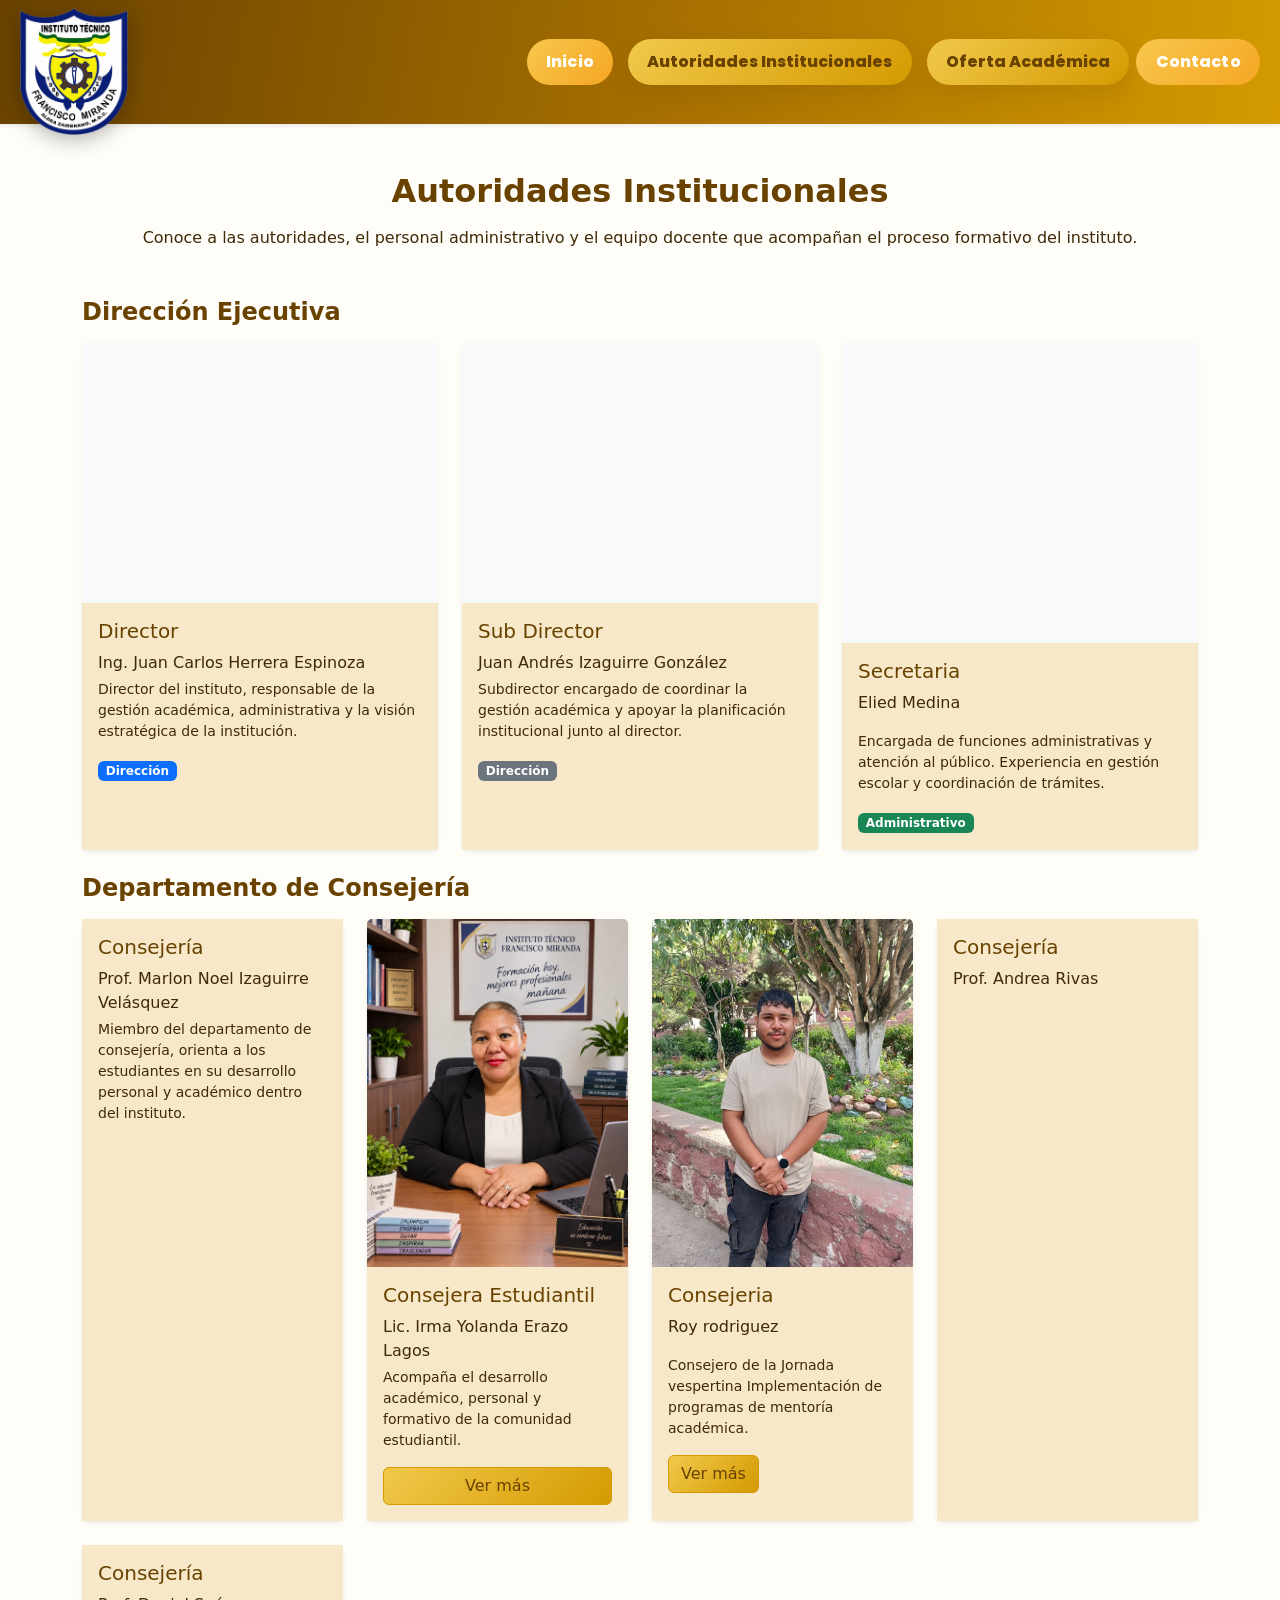
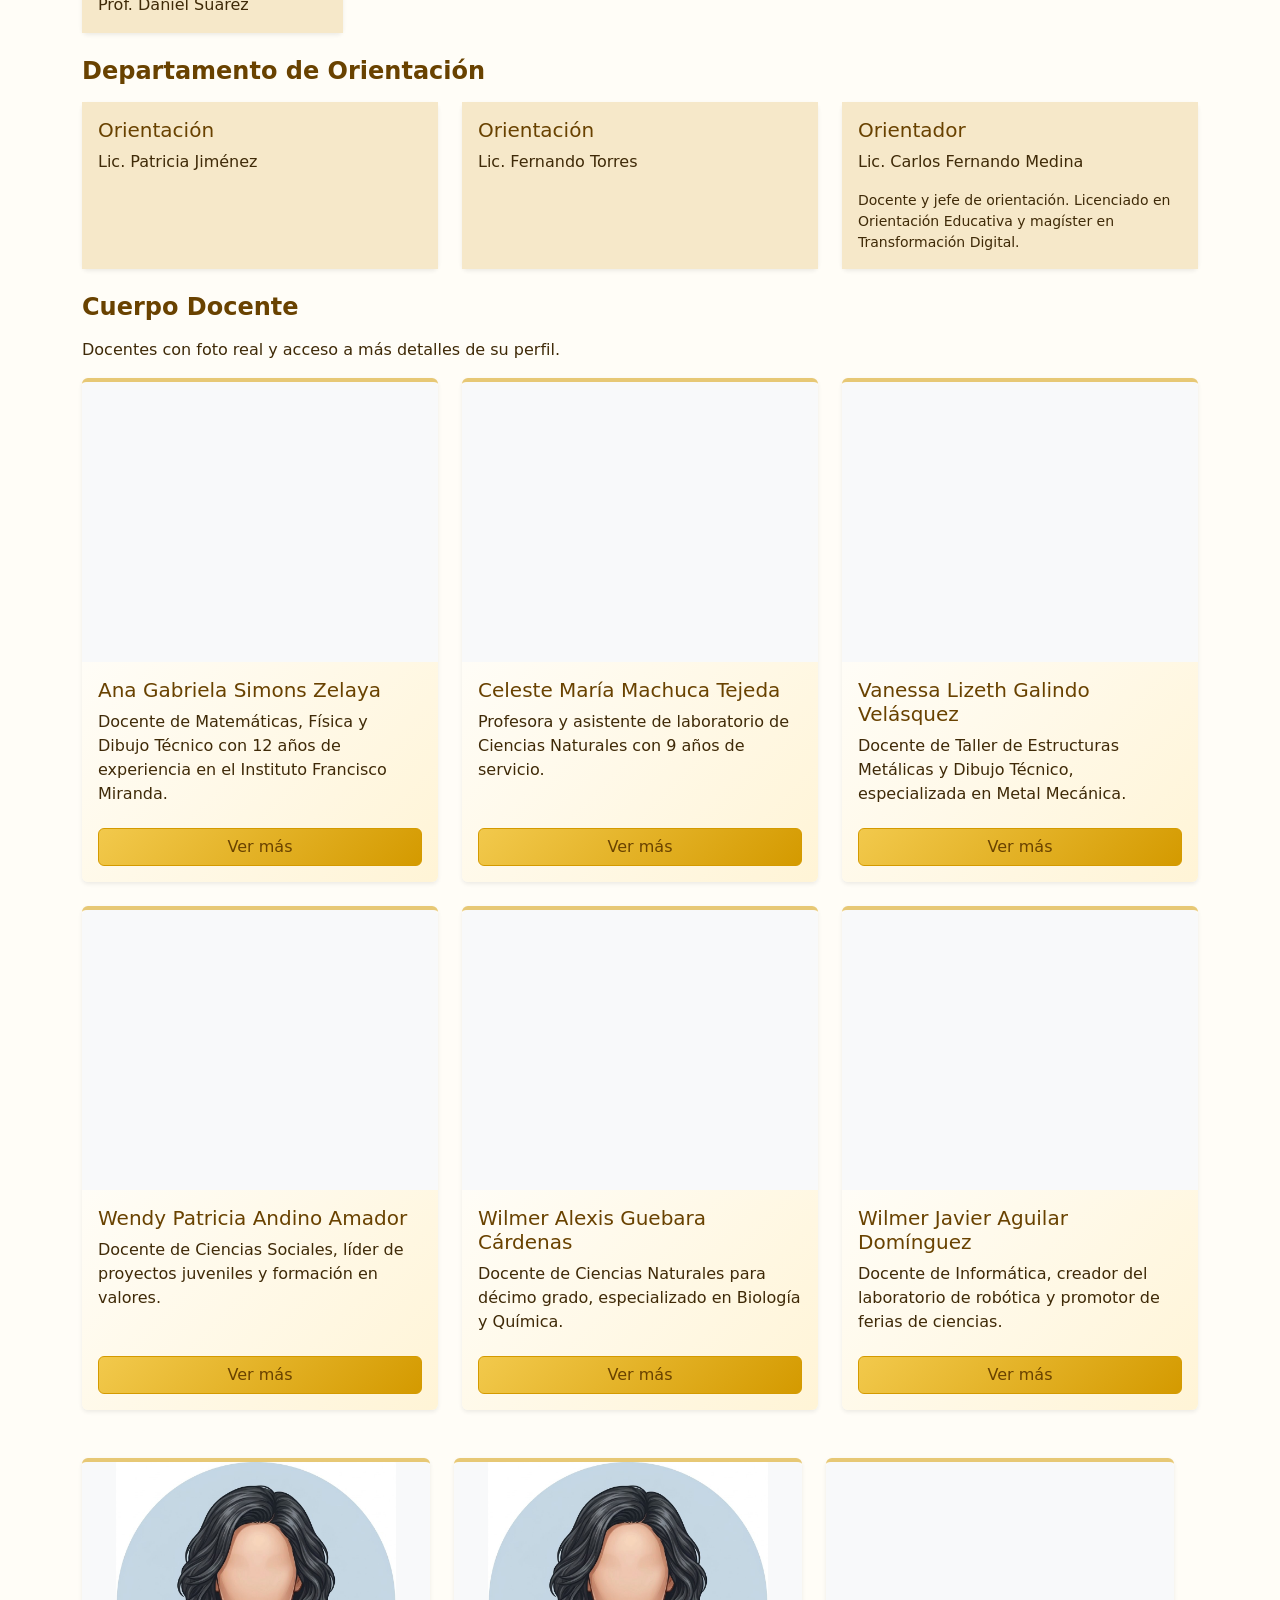
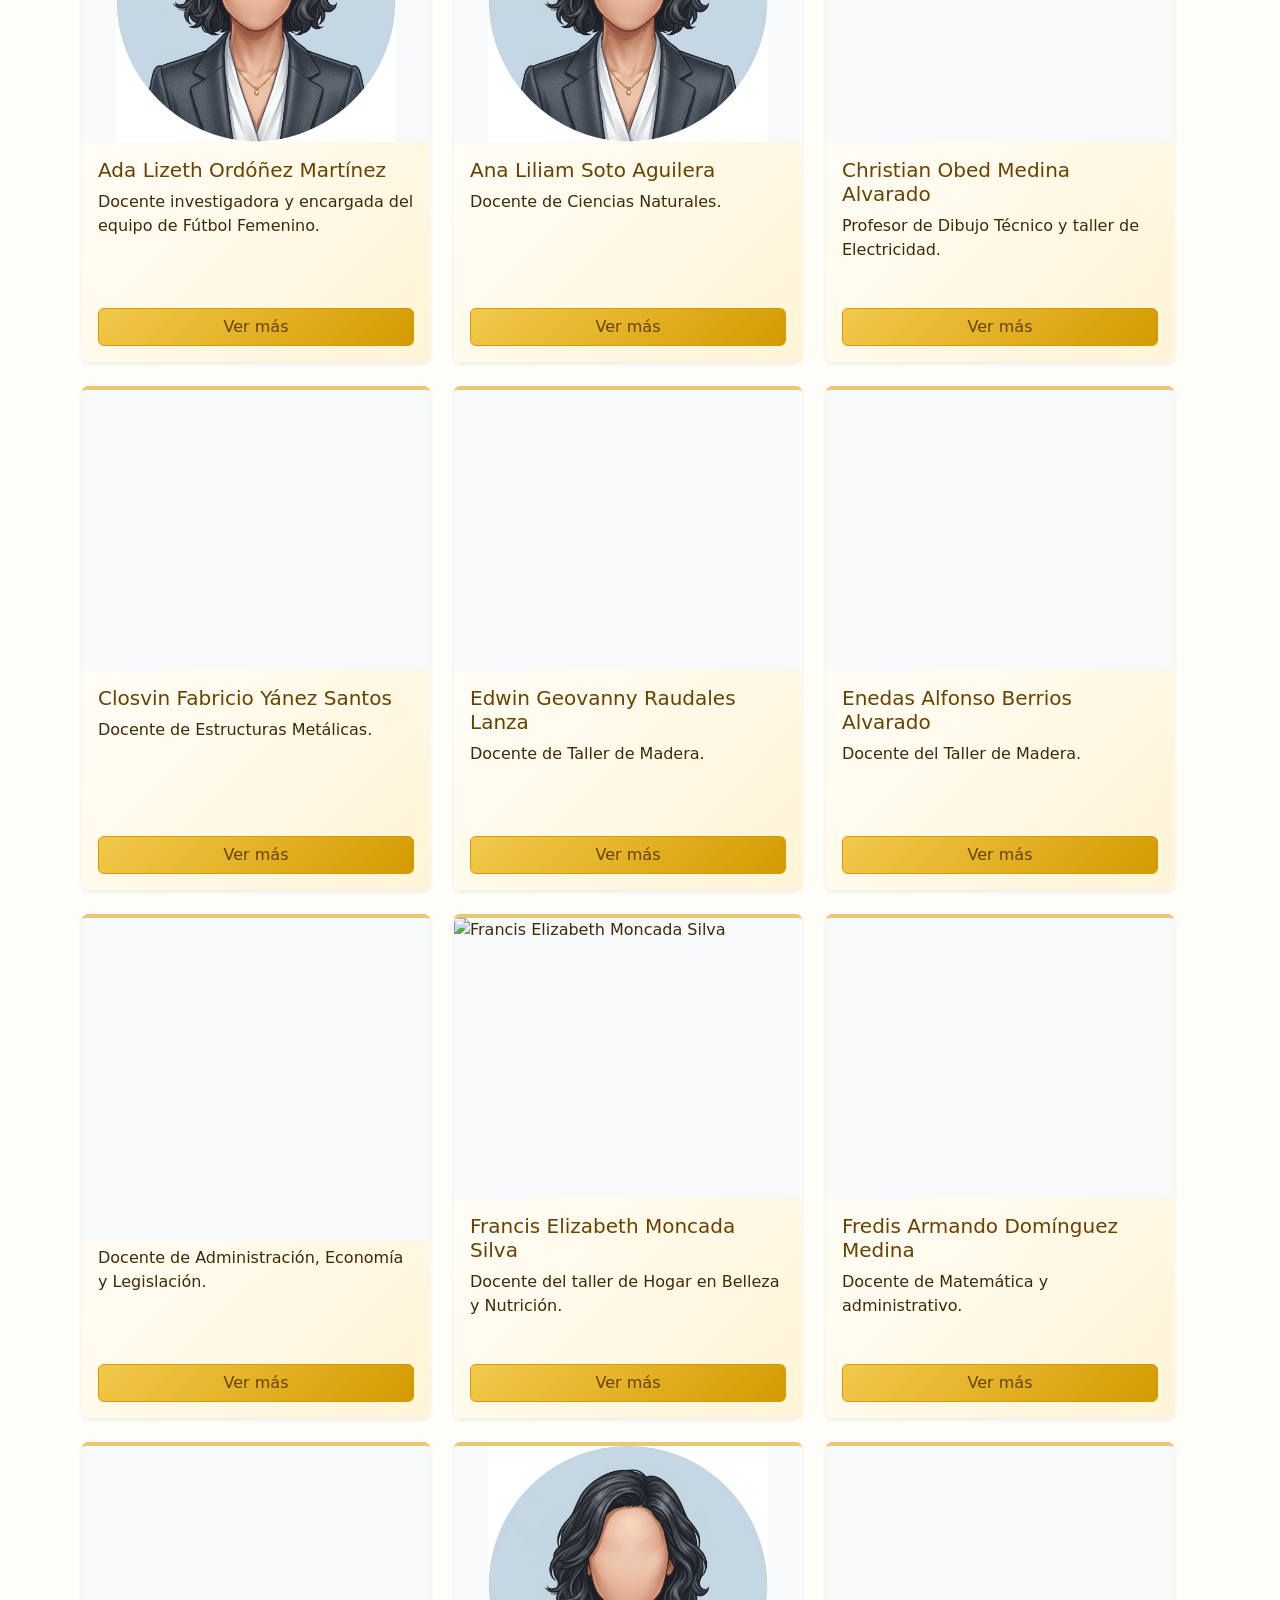
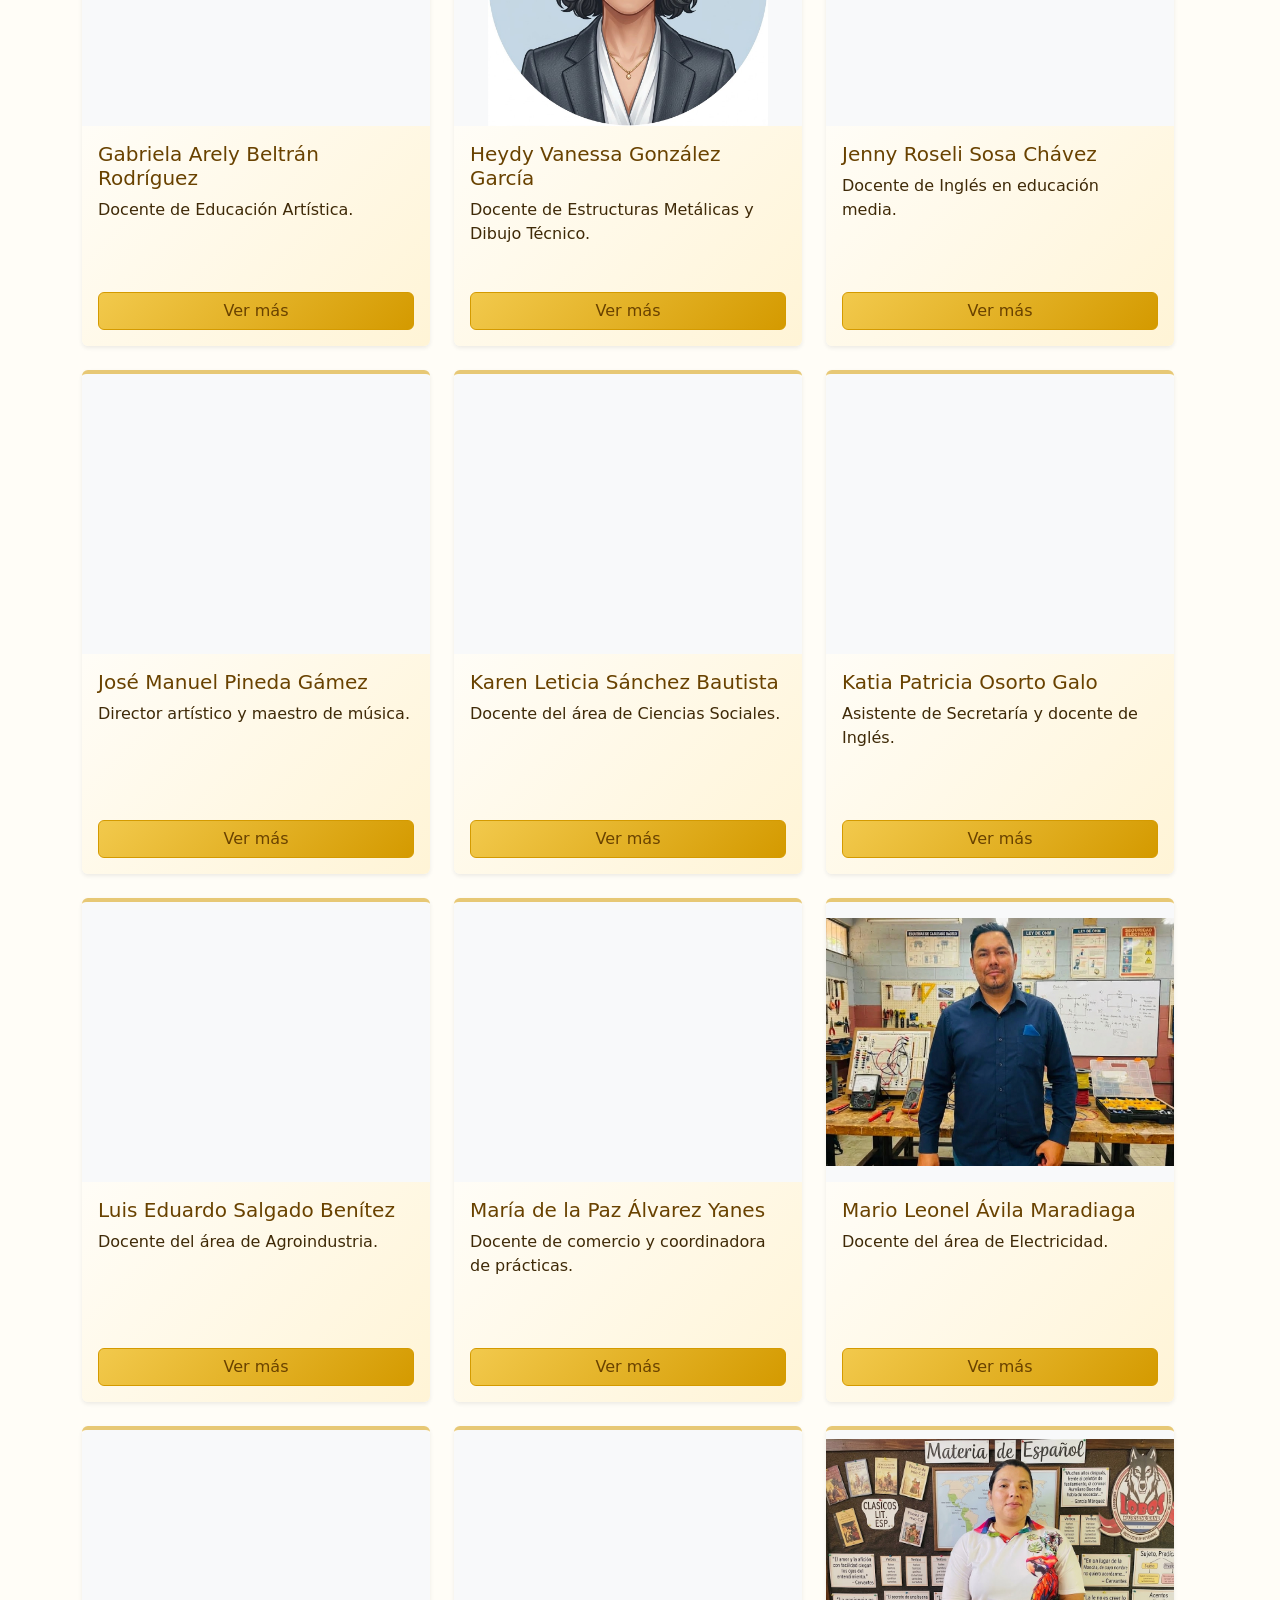
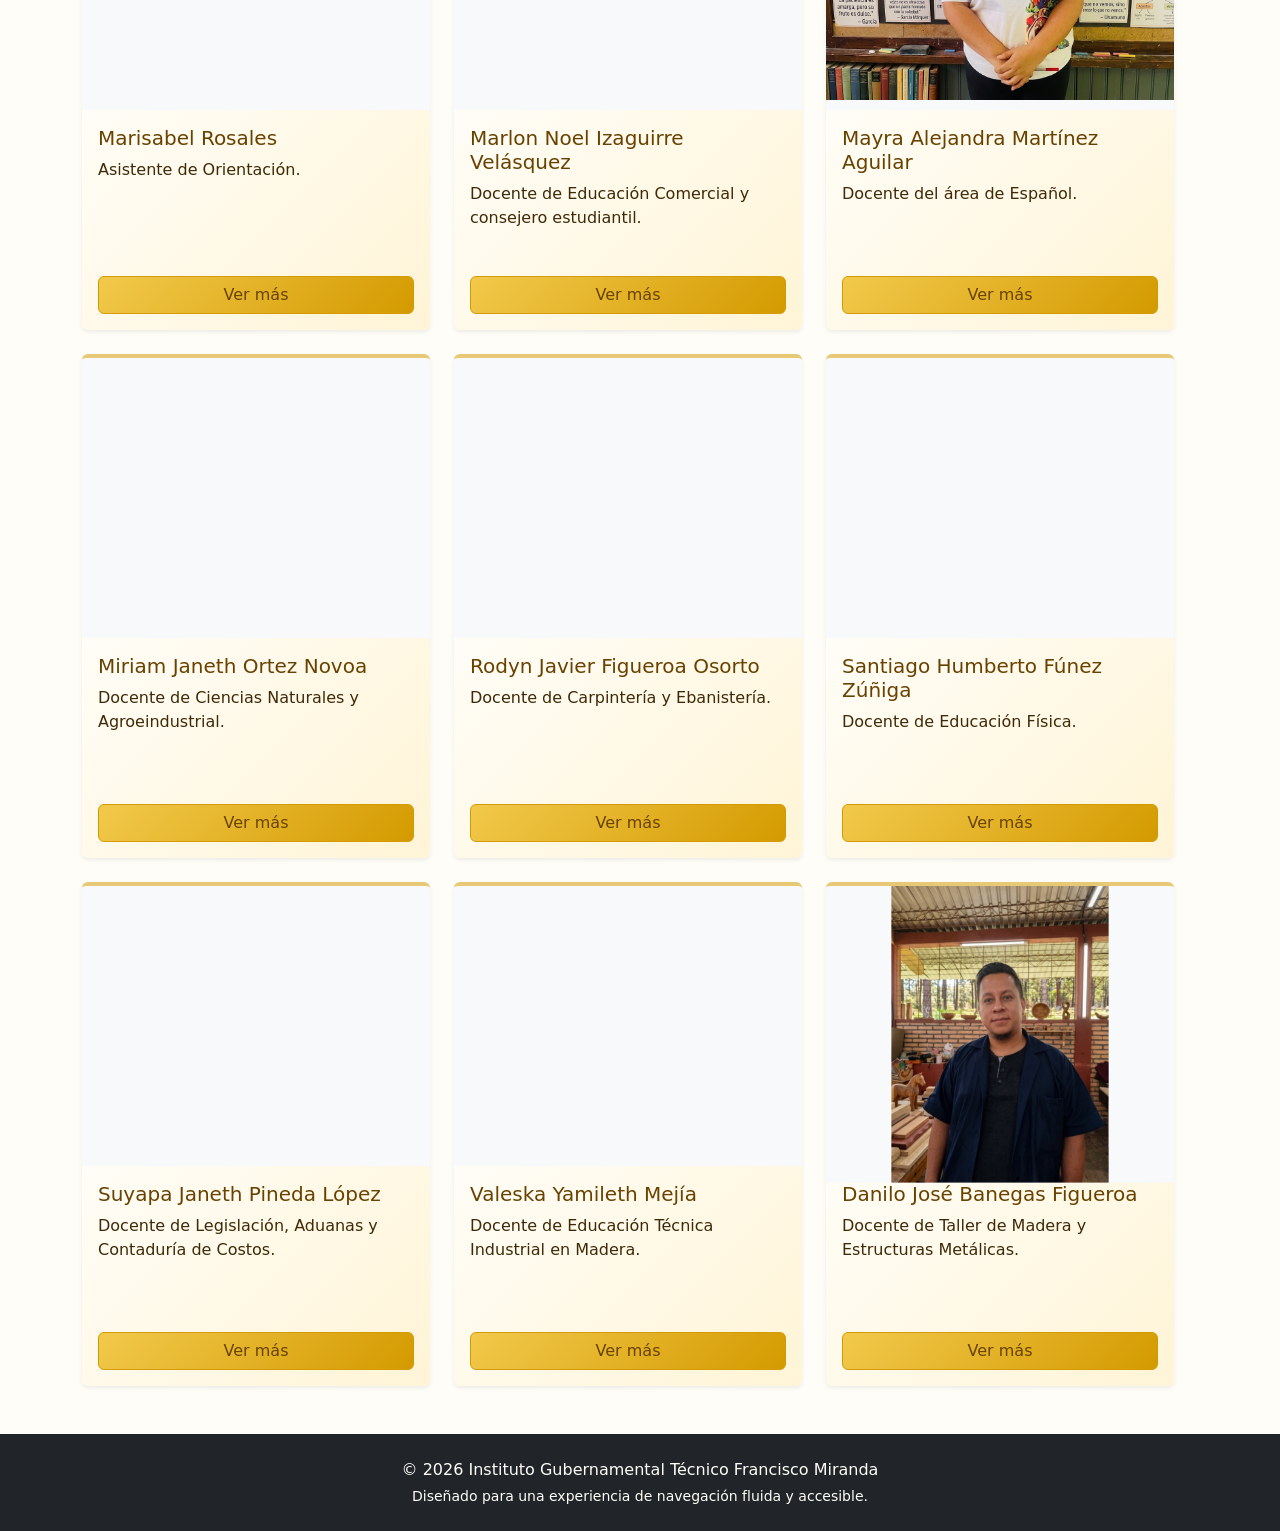
==== commit 04cc8ab0: "cambio de botones y cambio de oferta academica" ====
--- a/autoridades.html
+++ b/autoridades.html
@@ -22,6 +22,7 @@
           <ul class="navbar-nav ms-auto mb-2 mb-lg-0 align-items-lg-center">
             <li class="nav-item"><a class="nav-link" href="index.html">Inicio</a></li>
             <li class="nav-item ms-lg-2"><a class="btn btn-warning navbar-matricula-btn" href="autoridades.html" aria-current="page">Autoridades Institucionales</a></li>
+            <li class="nav-item ms-lg-2"><a class="btn btn-warning navbar-matricula-btn" href="oferta-academica.html">Oferta Académica</a></li>
             <li class="nav-item"><a class="nav-link" href="index.html#contacto">Contacto</a></li>
           </ul>
         </div>
--- a/styles.css
+++ b/styles.css
@@ -43,7 +43,7 @@
 }
 
 .site-header {
-  background: linear-gradient(90deg, #ffd700 0%, #d8b52a 45%, #002b7f 100%);
+  background: linear-gradient(90deg, var(--azul-oscuro) 0%, #1557a6 52%, #d8b52a 100%);
   font-family: "Poppins", sans-serif;
 }
 
@@ -137,7 +137,7 @@
 
 .specialty-bar {
   border-top: 1px solid rgba(255, 255, 255, 0.22);
-  background-color: var(--vino);
+  background-color: var(--ochre-dark);
 }
 
 .specialty-links {
@@ -277,21 +277,21 @@
   flex-direction: column;
   justify-content: center;
   align-items: flex-start;
-  max-width: 1140px;
-  padding: 6rem 4rem;
-}
-
-.hero-carousel-content {
-  position: absolute;
-  inset: 0;
-  pointer-events: none;
-}
-
-.hero-carousel-content .hero-actions {
-  pointer-events: auto;
-}
-
-.hero-kicker {
+  max-width: 1140px;
+  padding: 6rem 4rem;
+}
+
+.hero-carousel-content {
+  position: absolute;
+  inset: 0;
+  pointer-events: none;
+}
+
+.hero-carousel-content .hero-actions {
+  pointer-events: auto;
+}
+
+.hero-kicker {
   color: #fbbf24;
   font-size: 0.82rem;
   font-weight: 700;
@@ -322,13 +322,13 @@
   line-height: 1.65;
 }
 
-.hero-actions {
-  display: flex;
-  flex-wrap: wrap;
-  gap: 0.8rem;
-  margin-top: 1.25rem;
-  transform: translateY(-0.5rem);
-}
+.hero-actions {
+  display: flex;
+  flex-wrap: wrap;
+  gap: 0.8rem;
+  margin-top: 1.25rem;
+  transform: translateY(-0.5rem);
+}
 
 .carousel-indicators {
   z-index: 2;
@@ -699,28 +699,28 @@
   box-shadow: 0 20px 40px rgba(15, 23, 42, 0.12);
 }
 
-.teacher-card img {
-  width: 100%;
-  height: 280px;
-  object-fit: contain;
-  object-position: center;
-  background-color: #f8f9fa;
-}
-
-.teacher-card .danilo-photo {
-  height: 280px;
-  object-fit: contain;
-  transform: scale(1.12);
-  transform-origin: center;
-}
-
-.teacher-card .fatima-photo {
-  object-fit: contain;
-  object-position: center;
-  transform: scale(1.15);
-  transform-origin: center top;
-  clip-path: inset(0);
-}
+.teacher-card img {
+  width: 100%;
+  height: 280px;
+  object-fit: contain;
+  object-position: center;
+  background-color: #f8f9fa;
+}
+
+.teacher-card .danilo-photo {
+  height: 280px;
+  object-fit: contain;
+  transform: scale(1.12);
+  transform-origin: center;
+}
+
+.teacher-card .fatima-photo {
+  object-fit: contain;
+  object-position: center;
+  transform: scale(1.15);
+  transform-origin: center top;
+  clip-path: inset(0);
+}
 
 .teacher-card {
   overflow: hidden;
@@ -755,24 +755,24 @@
   box-shadow: 0 1rem 2rem rgba(23, 32, 51, 0.14) !important;
 }
 
-#autoridades .container > .mb-4 .card {
+#autoridades .container > .mb-4 .card {
   background-color: var(--ochre-soft);
   border: 0;
 }
 
-#autoridades .container > .mb-4 .card .card-body {
-  background-color: #f6e8c9;
-  color: #382b13;
-}
-
-#autoridades {
-  scroll-margin-top: 130px;
-}
-
-/* El equipo institucional se consulta en su página independiente. */
-body.home-page #autoridades {
-  display: none;
-}
+#autoridades .container > .mb-4 .card .card-body {
+  background-color: #f6e8c9;
+  color: #382b13;
+}
+
+#autoridades {
+  scroll-margin-top: 130px;
+}
+
+/* El equipo institucional se consulta en su página independiente. */
+body.home-page #autoridades {
+  display: none;
+}
 
 #proyectos .card {
   overflow: hidden;
@@ -2355,13 +2355,13 @@
     height: 240px;
   }
 
-  .teacher-card img {
-    height: 230px;
-  }
-
-  .teacher-card .danilo-photo {
-    height: 230px;
-  }
+  .teacher-card img {
+    height: 230px;
+  }
+
+  .teacher-card .danilo-photo {
+    height: 230px;
+  }
 
   .teacher-card .card-body {
     min-height: 0;
@@ -2544,13 +2544,13 @@
 .site-header,
 .navbar-wrapper,
 .matricula-page-main {
-  background: linear-gradient(135deg, var(--azul-oscuro) 0%, var(--azul-principal) 100%) !important;
+  background: linear-gradient(90deg, var(--azul-oscuro) 0%, #1557a6 52%, #d8b52a 100%) !important;
 }
 
 .specialty-bar,
 footer,
 .footer-section {
-  background-color: var(--vino) !important;
+  background-color: var(--ochre-dark) !important;
 }
 
 .hero-section,
@@ -2907,3 +2907,8 @@
   color: var(--texto-ocre) !important;
   background-color: var(--marfil);
 }
+
+.home-page .logo-placeholder img {
+  width: 92%;
+  height: 92%;
+}
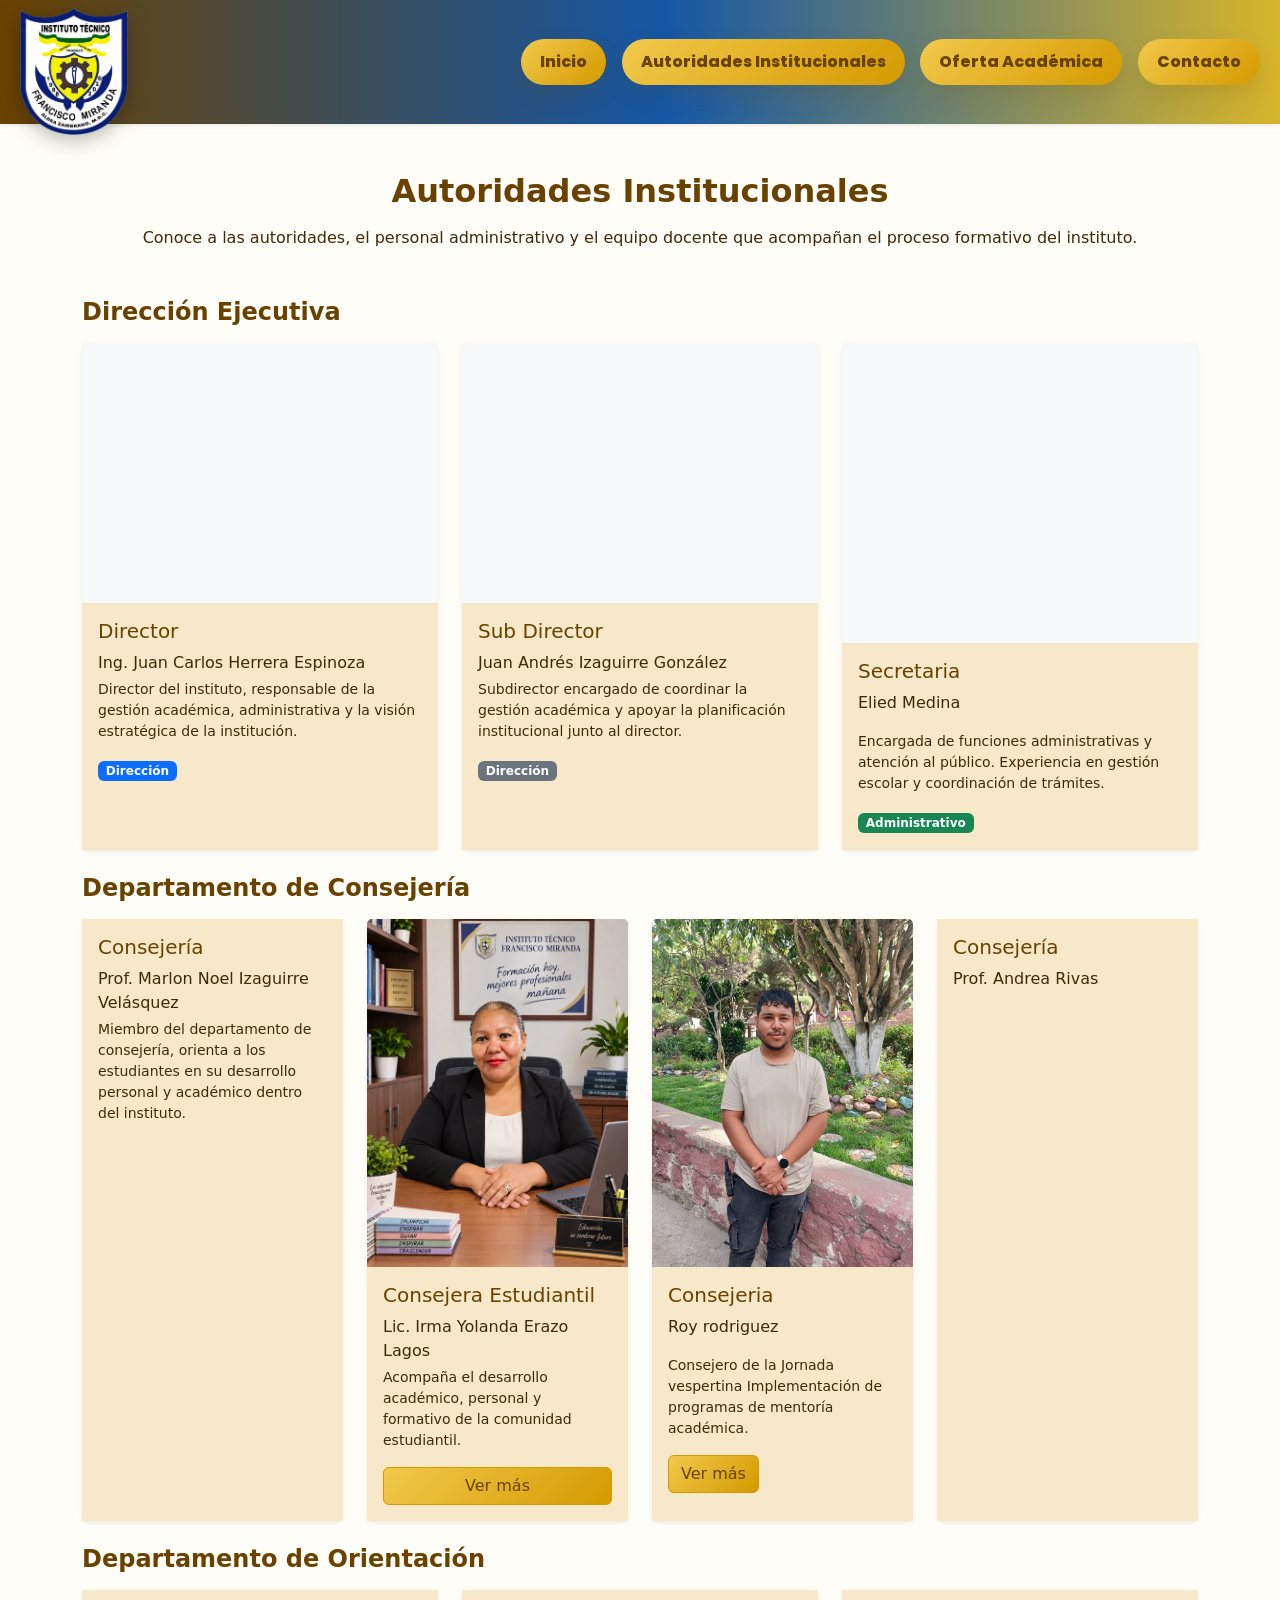
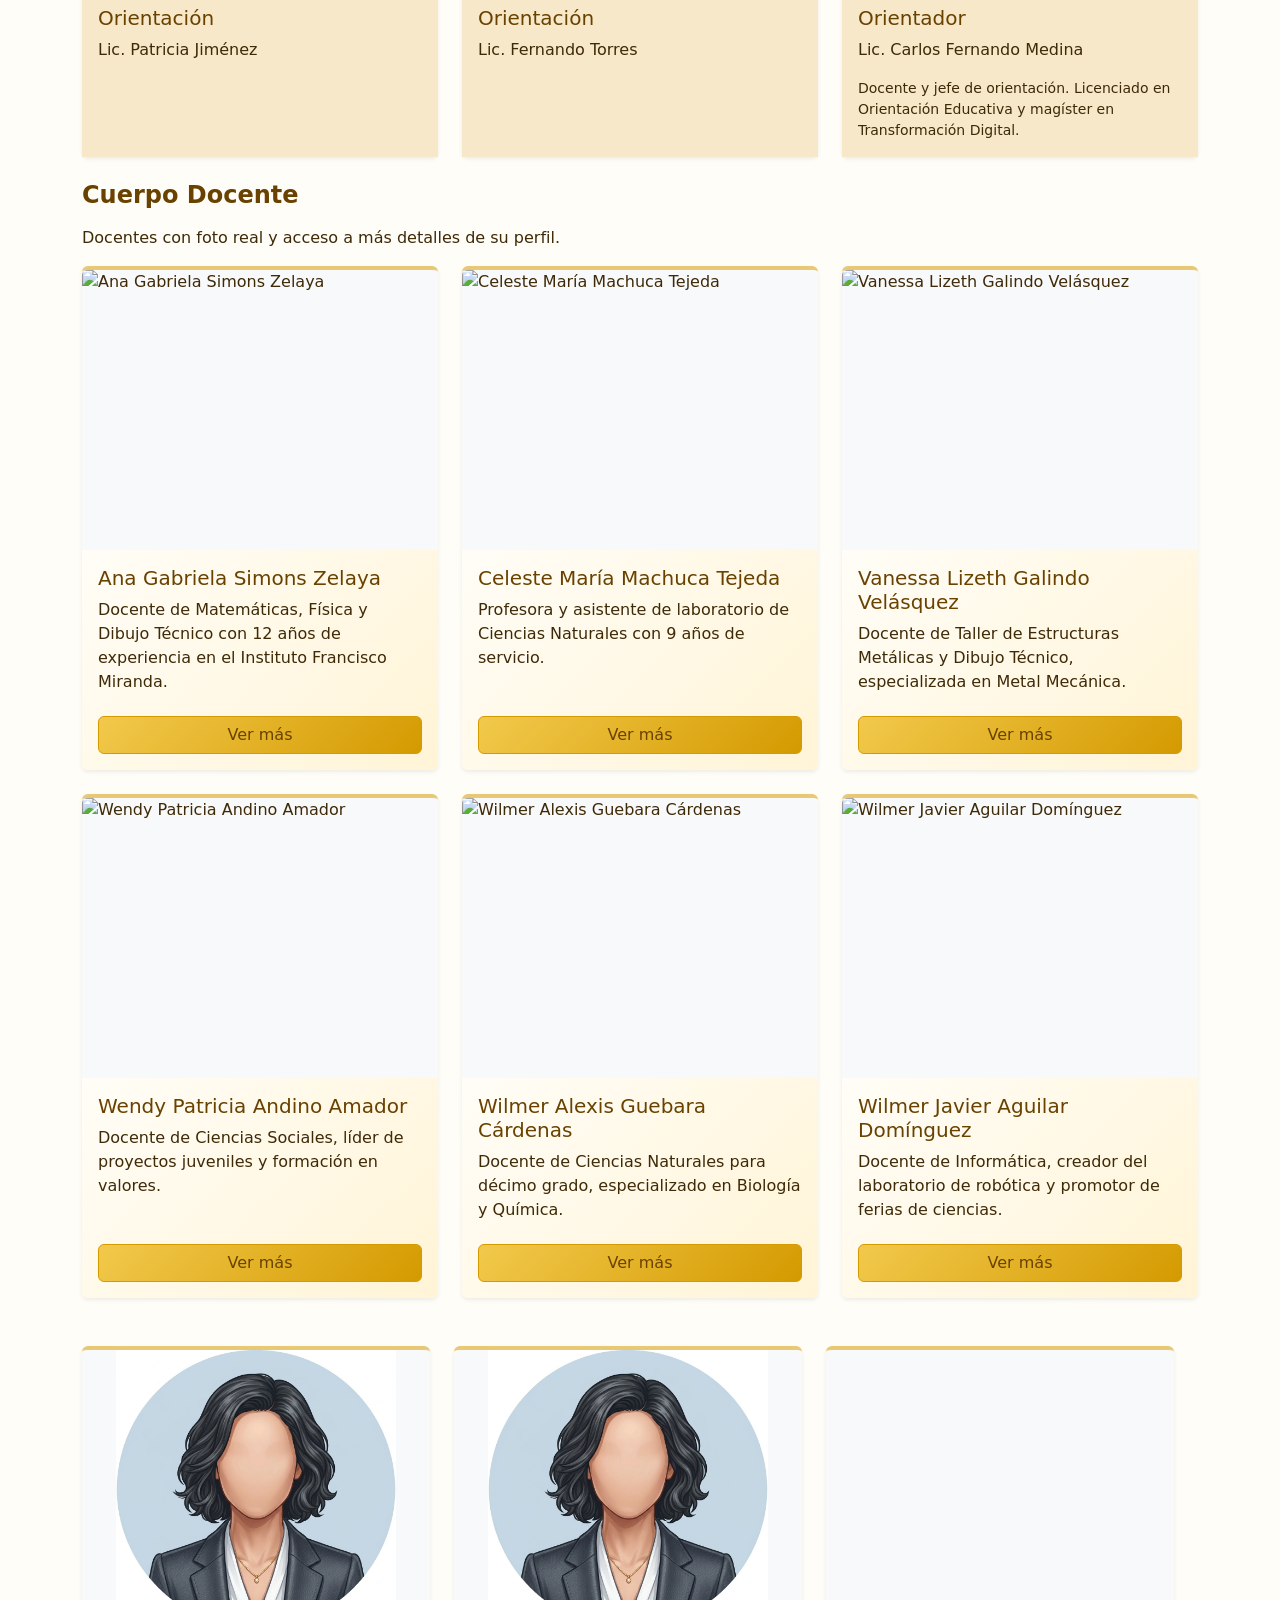
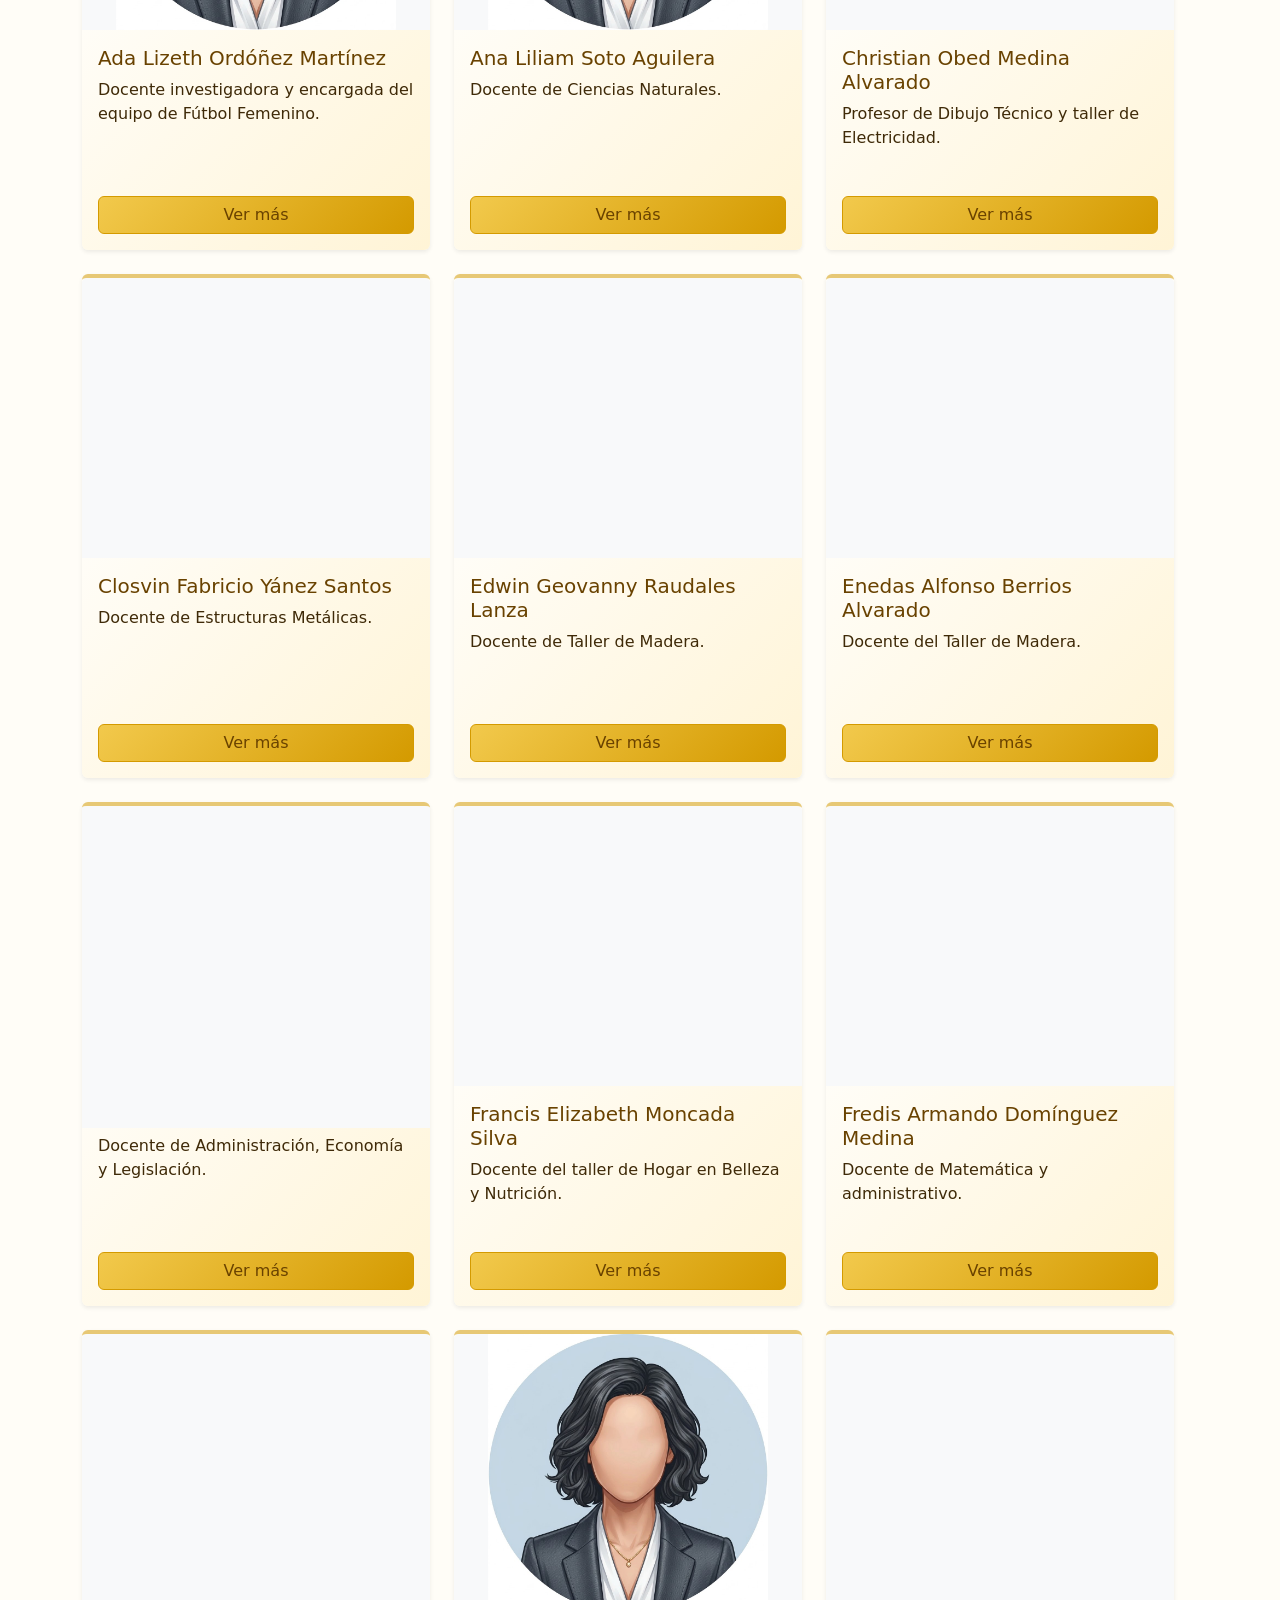
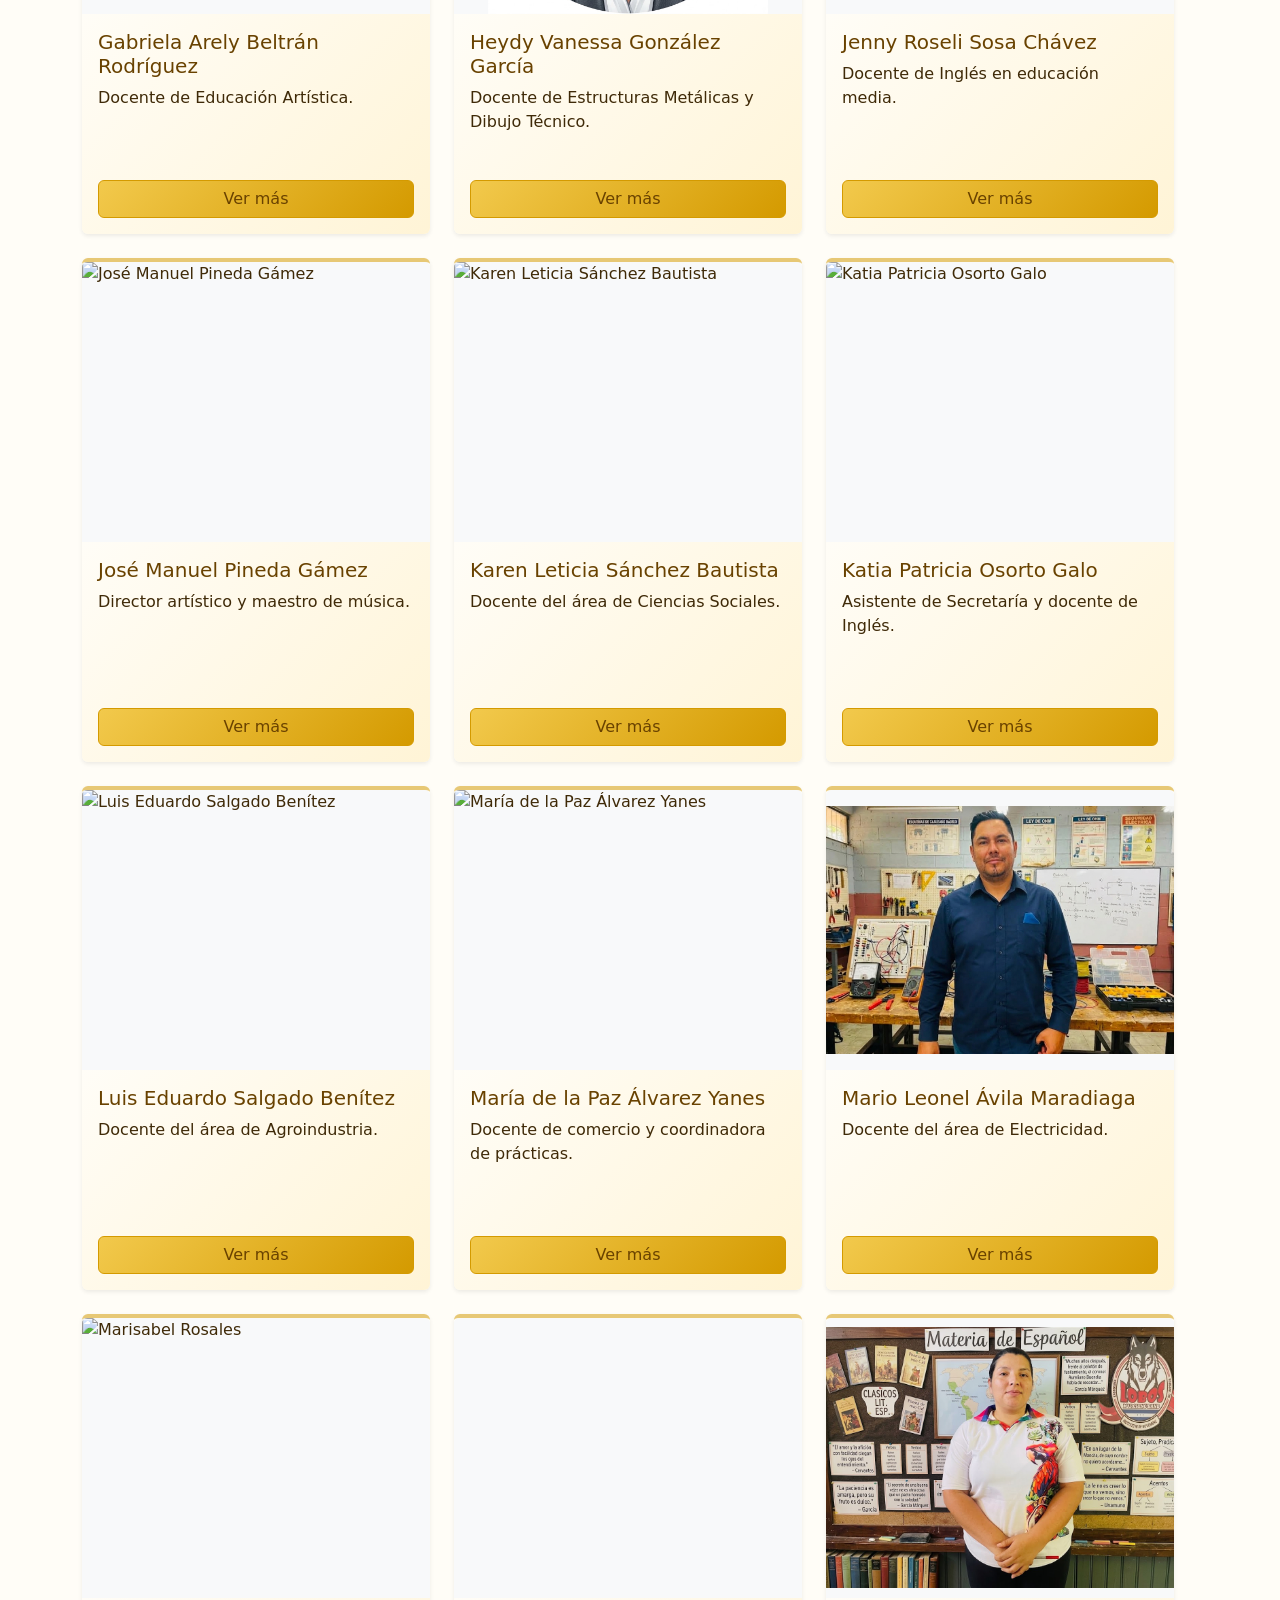
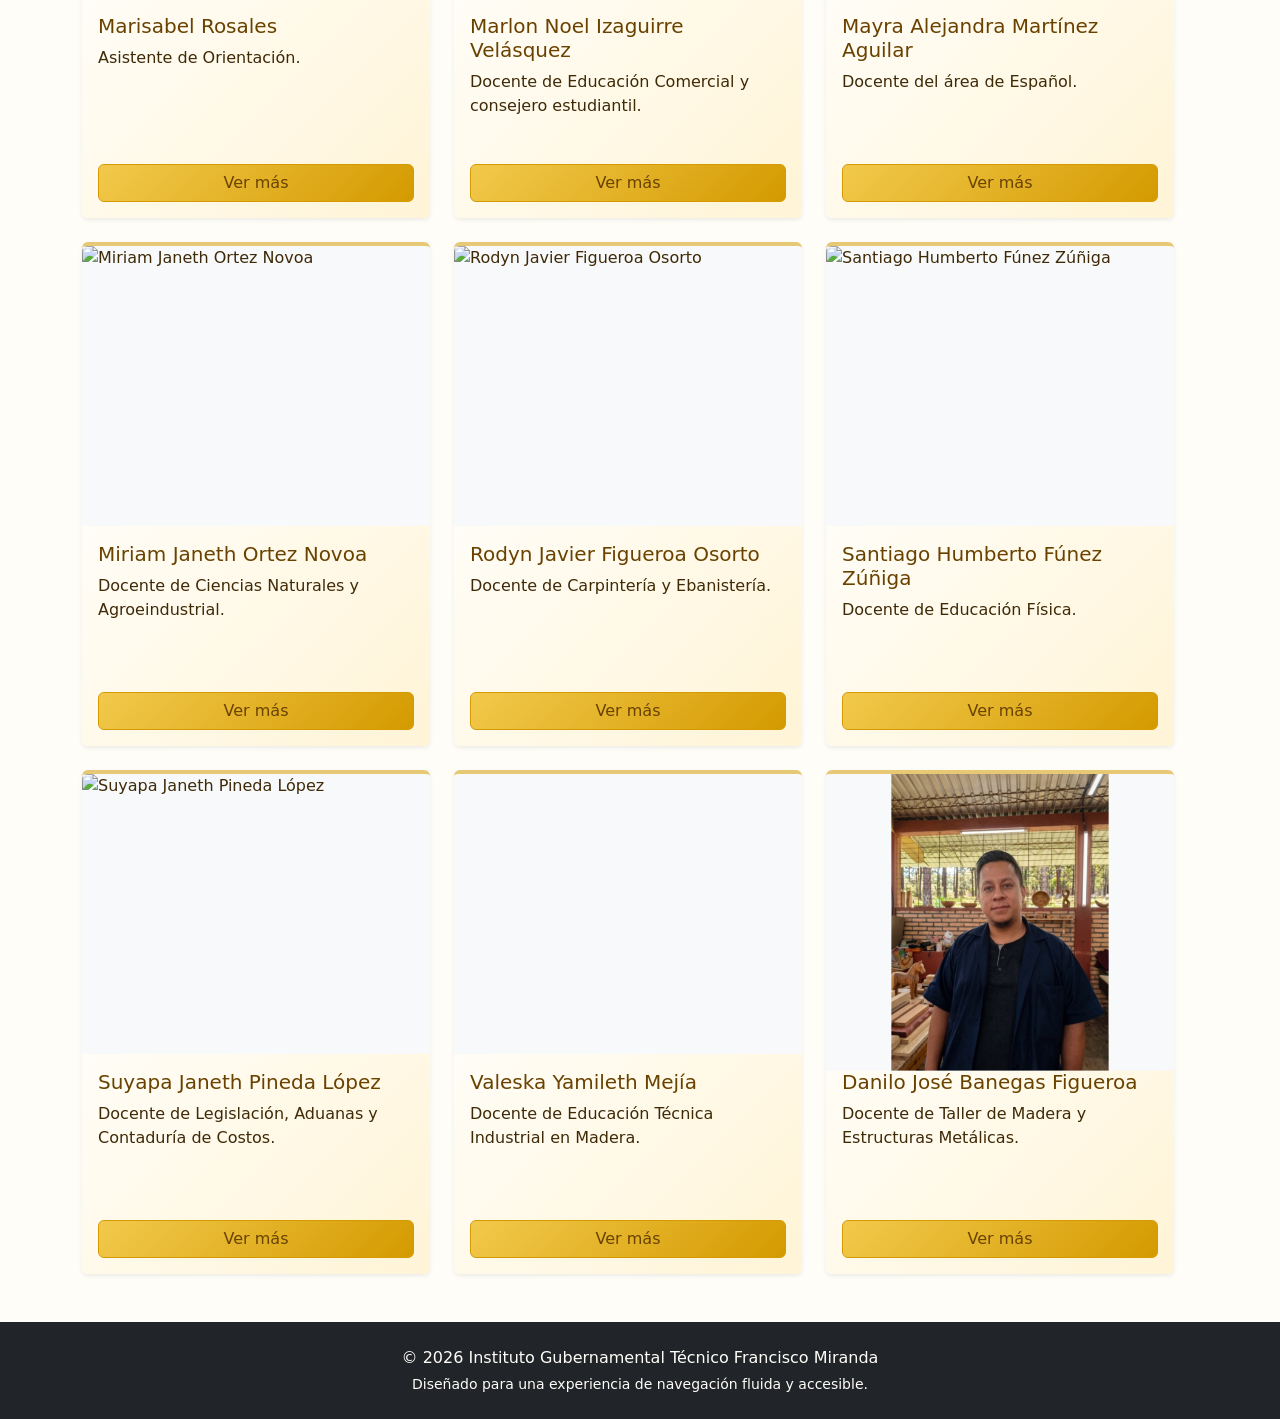
==== commit f55b25f7: "cambio de botones" ====
--- a/autoridades.html
+++ b/autoridades.html
@@ -20,10 +20,10 @@
         </button>
         <div class="collapse navbar-collapse" id="navbarSupportedContent">
           <ul class="navbar-nav ms-auto mb-2 mb-lg-0 align-items-lg-center">
-            <li class="nav-item"><a class="nav-link" href="index.html">Inicio</a></li>
+            <li class="nav-item ms-lg-2"><a class="btn btn-warning navbar-matricula-btn" href="index.html">Inicio</a></li>
             <li class="nav-item ms-lg-2"><a class="btn btn-warning navbar-matricula-btn" href="autoridades.html" aria-current="page">Autoridades Institucionales</a></li>
             <li class="nav-item ms-lg-2"><a class="btn btn-warning navbar-matricula-btn" href="oferta-academica.html">Oferta Académica</a></li>
-            <li class="nav-item"><a class="nav-link" href="index.html#contacto">Contacto</a></li>
+            <li class="nav-item ms-lg-2"><a class="btn btn-warning navbar-matricula-btn" href="index.html#contacto">Contacto</a></li>
           </ul>
         </div>
       </nav>
--- a/styles.css
+++ b/styles.css
@@ -137,7 +137,7 @@
 
 .specialty-bar {
   border-top: 1px solid rgba(255, 255, 255, 0.22);
-  background-color: var(--ochre-dark);
+  background-color: #b8860b;
 }
 
 .specialty-links {
@@ -1459,17 +1459,17 @@
 
 .hero-content h1 {
   max-width: 900px;
-  padding: 0.6rem 1.25rem 0.8rem;
+  padding: 0.75rem 1.5rem 0.9rem;
   border: 0;
   border-radius: 0;
-  background: radial-gradient(ellipse at center, rgba(0, 24, 72, 0.52) 0%, rgba(0, 24, 72, 0.28) 38%, rgba(0, 24, 72, 0.08) 64%, transparent 82%);
-  color: rgba(255, 231, 147, 0.98);
-  font-family: "Dancing Script", cursive;
-  font-size: clamp(2.8rem, 6vw, 5.6rem);
-  font-weight: 700;
-  letter-spacing: 0;
-  line-height: 1.05;
-  text-shadow: 0 3px 16px rgba(0, 0, 0, 0.5);
+  background: radial-gradient(ellipse at center, rgba(0, 24, 72, 0.68) 0%, rgba(0, 24, 72, 0.38) 45%, transparent 80%);
+  color: #fff1a8 !important;
+  font-family: "Playfair Display", Georgia, serif;
+  font-size: clamp(3.2rem, 7vw, 6.4rem);
+  font-weight: 800;
+  letter-spacing: 0.015em;
+  line-height: 1.08;
+  text-shadow: 0 4px 18px rgba(0, 0, 0, 0.72);
 }
 
 @media (max-width: 576px) {
@@ -1489,7 +1489,9 @@
   }
 
   .hero-content h1 {
-    font-size: clamp(2.2rem, 12vw, 3.5rem);
+    padding-inline: 0.5rem;
+    font-size: clamp(2.45rem, 12vw, 4rem);
+    line-height: 1.1;
   }
 }
 
@@ -2550,7 +2552,7 @@
 .specialty-bar,
 footer,
 .footer-section {
-  background-color: var(--ochre-dark) !important;
+  background-color: #b8860b !important;
 }
 
 .hero-section,
@@ -2570,7 +2572,6 @@
 .institution-name,
 .nav-link,
 .hero-content,
-.hero-section h1,
 .hero-section h2,
 .hero-section p,
 .hero-taller .hero-content-belleza,
@@ -2751,20 +2752,19 @@
 .navbar-wrapper,
 .matricula-page-main,
 .hero-section {
-  background: linear-gradient(100deg, var(--ocre-profundo) 0%, var(--ocre) 52%, var(--mostaza) 100%) !important;
+  background: linear-gradient(90deg, var(--azul-oscuro) 0%, #1557a6 52%, #d8b52a 100%) !important;
 }
 
 .specialty-bar,
 footer,
 .footer-section {
-  background-color: var(--ocre-profundo) !important;
+  background-color: #b8860b !important;
 }
 
 .institution-strip,
 .navbar-brand,
 .institution-name,
 .nav-link,
-.hero-section h1,
 .hero-section h2,
 .hero-section p,
 footer p,
